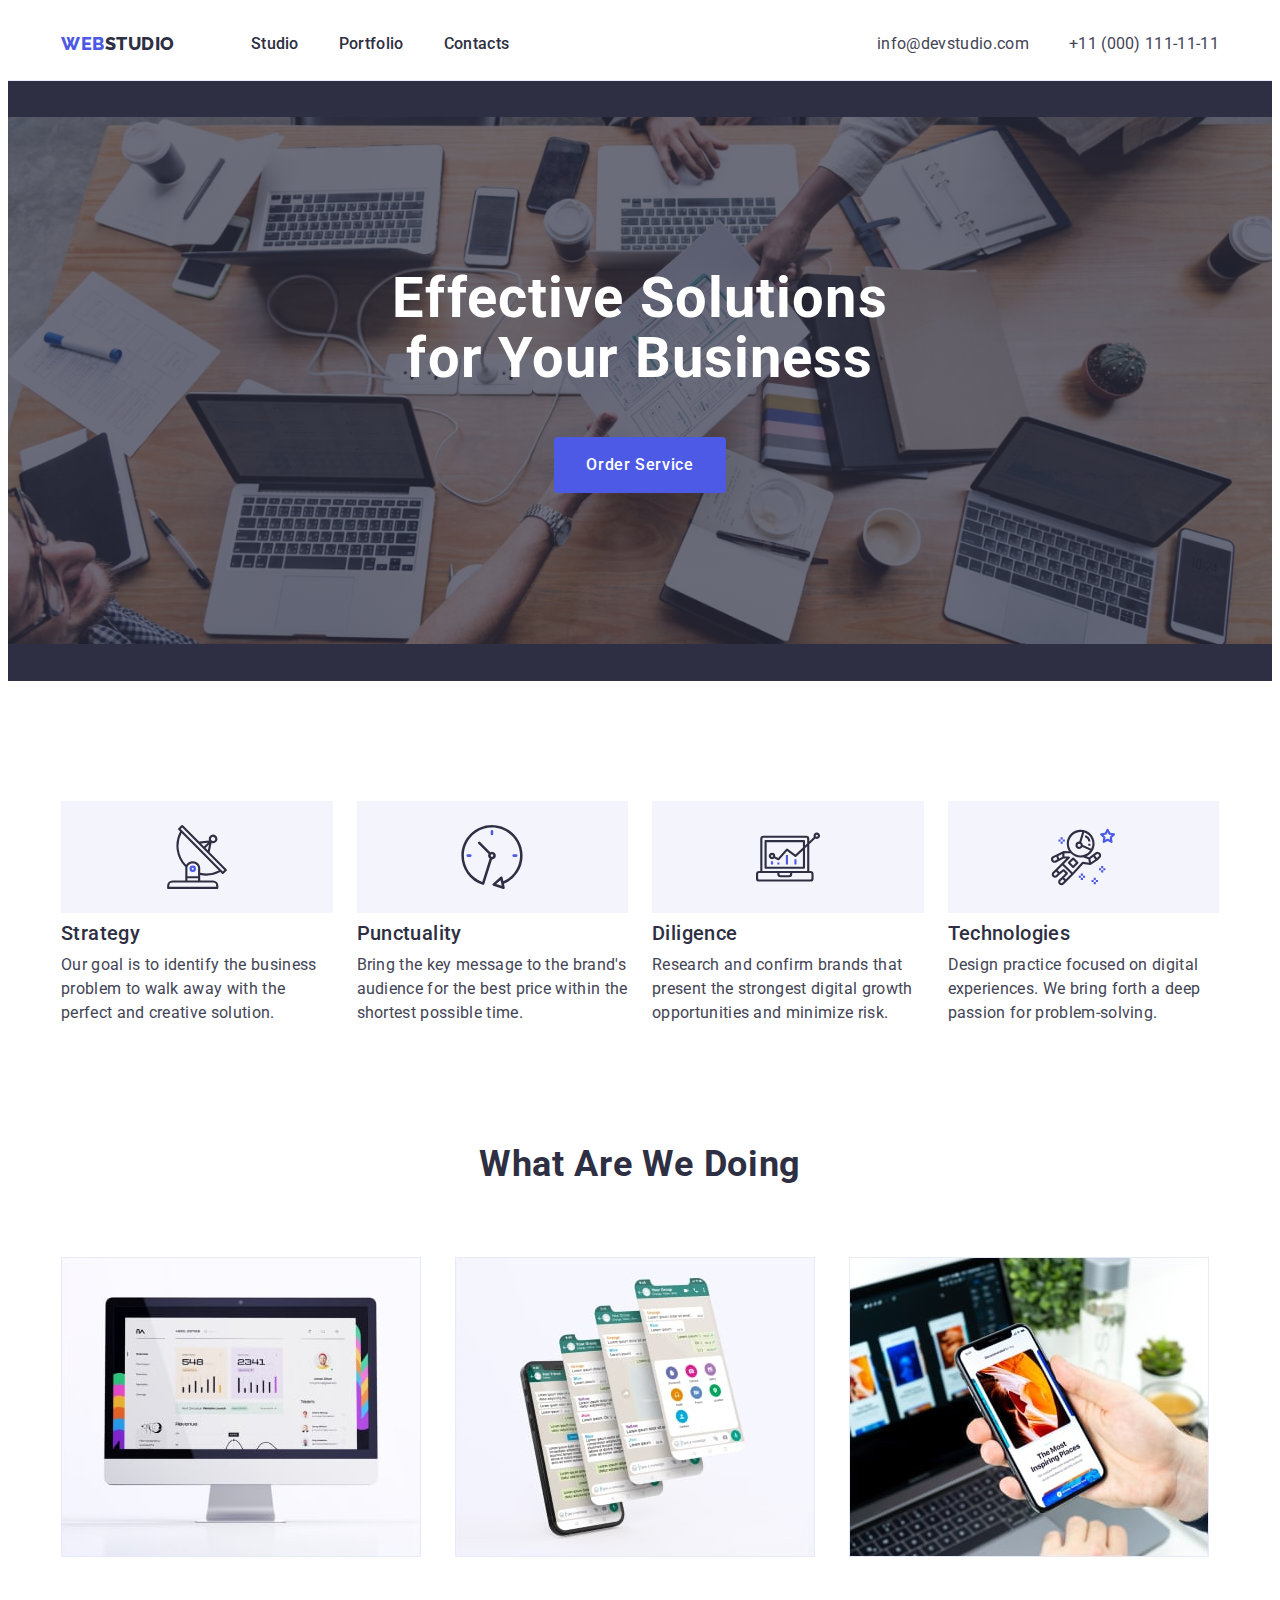
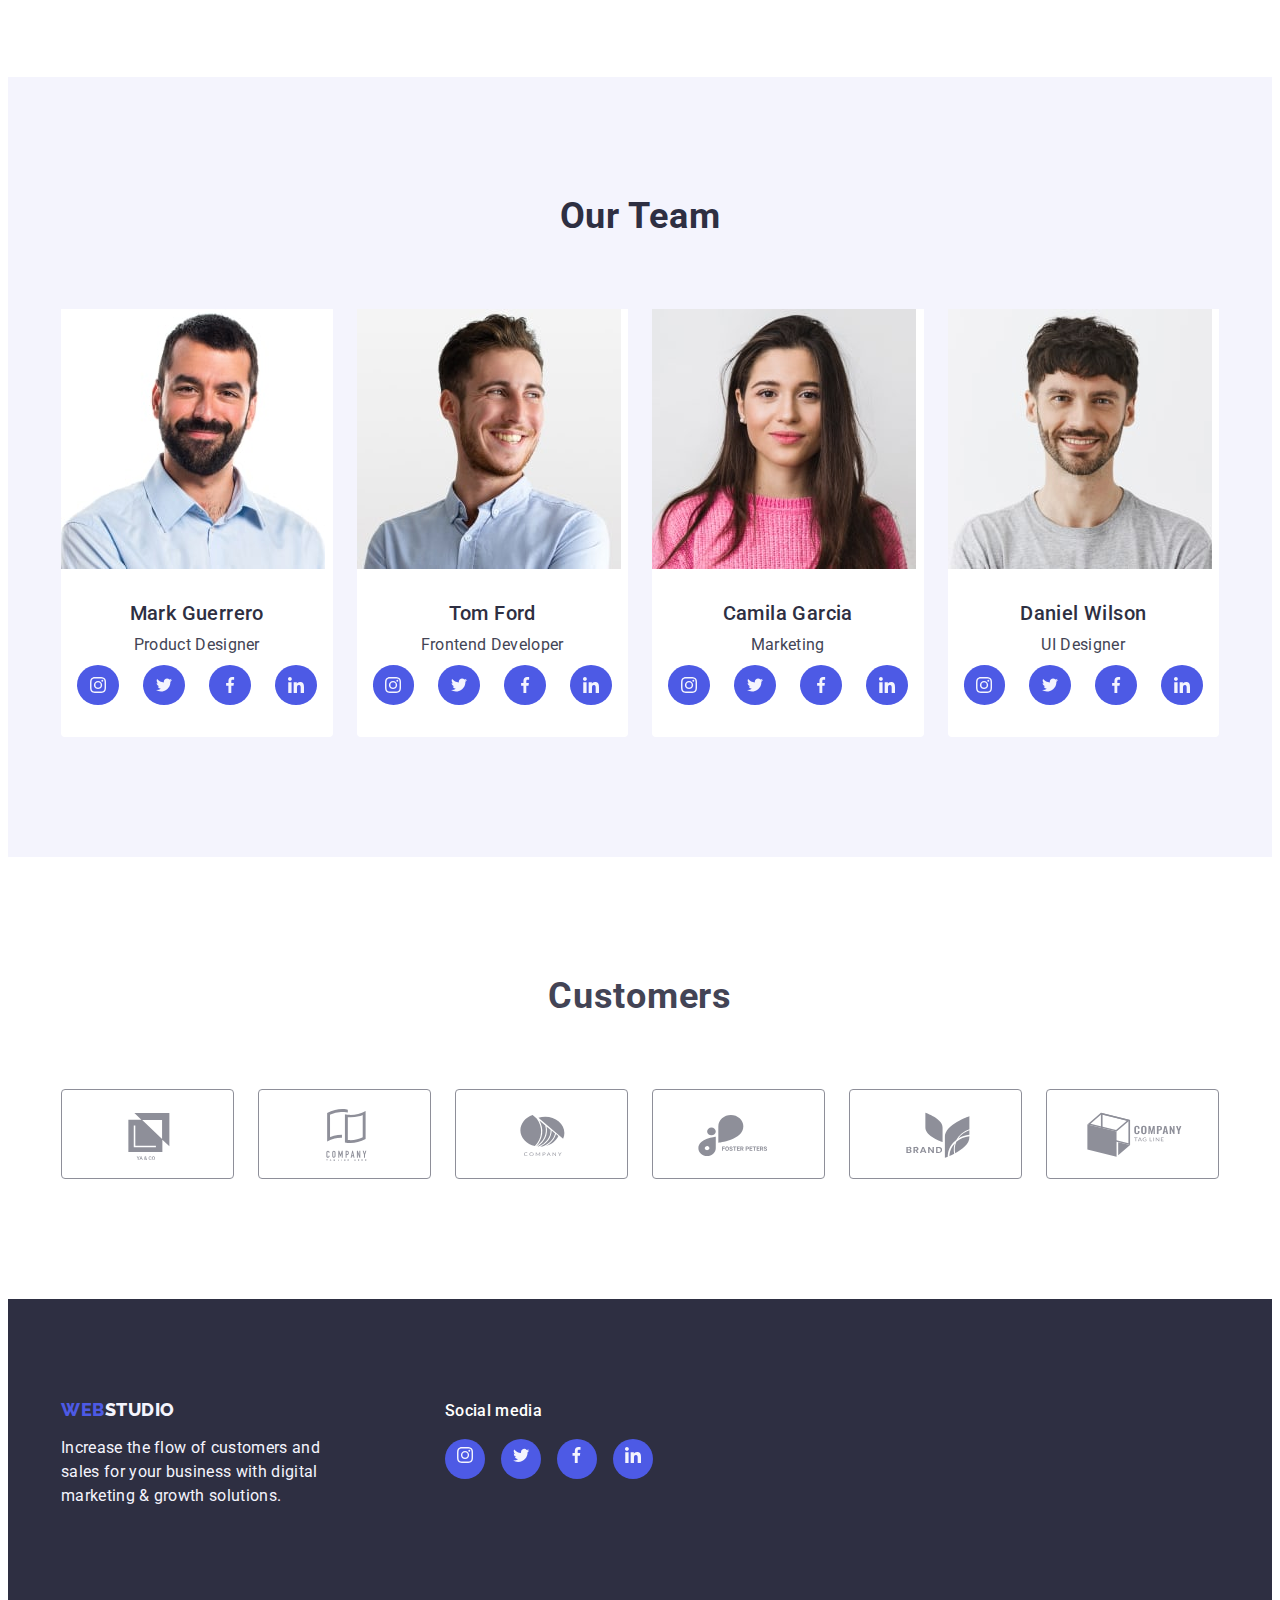
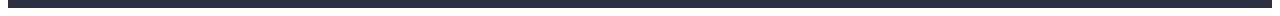
==== index.html @ bf38efc0 "add footer icons" ====
<!DOCTYPE html>
<html lang="en">
  <head>
    <meta charset="UTF-8" />
    <meta name="viewport" content="width=device-width, initial-scale=1.0" />
    <meta
      name="description"
      content="Increase the flow of customers and sales for your business"
    />
    <link
      rel="shortcut icon"
      href="./images/favicon/favicon.png"
      type="image/png"
    />
    <link rel="preconnect" href="https://fonts.googleapis.com" />
    <link rel="preconnect" href="https://fonts.gstatic.com" crossorigin />
    <link
      href="https://fonts.googleapis.com/css2?family=Raleway:wght@800&family=Roboto:wght@400;500;700;900&display=swap"
      rel="stylesheet"
    />
    <link
      rel="stylesheet"
      href="https://cdnjs.cloudflare.com/ajax/libs/modern-normalize/2.0.0/modern-normalize.min.css"
      integrity="sha512-4xo8blKMVCiXpTaLzQSLSw3KFOVPWhm/TRtuPVc4WG6kUgjH6J03IBuG7JZPkcWMxJ5huwaBpOpnwYElP/m6wg=="
      crossorigin="anonymous"
      referrerpolicy="no-referrer"
    />
    <link rel="stylesheet" href="./css/styles.css" />
    <title>Effective Solutions for Your Business</title>
  </head>

  <body>
    <header class="header-border">
      <div class="container header-flex">
        <nav class="header-navigation-flex">
          <!--Logo-->
          <a href="./index.html" class="logo link">
            Web<span class="logo-studio">Studio</span>
          </a>

          <!--Menu-->
          <ul class="list header-menu-flex">
            <li>
              <a
                href="./index.html"
                class="text-body-medium header-navigation-link link header-link"
                >Studio</a
              >
            </li>
            <li>
              <a
                href="./portfolio.html"
                class="text-body-medium header-navigation-link link header-link"
                >Portfolio</a
              >
            </li>
            <li>
              <a
                href=""
                class="text-body-medium header-navigation-link link header-link"
                >Contacts</a
              >
            </li>
          </ul>
        </nav>

        <!--Contacts-->
        <address class="header-address">
          <ul class="list header-address-flex">
            <li>
              <a
                href="mailto:info@devstudio.com"
                class="text-body header-address-link link header-link"
                >info@devstudio.com</a
              >
            </li>
            <li>
              <a
                href="tel:+110001111111"
                class="text-body header-address-link link header-link"
                >+11 (000) 111-11-11</a
              >
            </li>
          </ul>
        </address>
      </div>
    </header>

    <main>
      <!--Hero section-->
      <section class="section-hero">
        <div class="container">
          <h1 class="text-header-large section-hero-header">
            Effective Solutions for Your Business
          </h1>

          <!--Oder button-->
          <button type="button" class="text-button button-oder">
            Order Service
          </button>
        </div>
      </section>

      <!--Section Solutions-->
      <section class="section-solutions">
        <div class="container">
          <h2 class="visually-hidden">Solutions</h2>
          <ul class="list section-solutions-flex">
            <li class="section-solutions-item">
              <div class="section-solutions-box">
                <svg
                  class="section-solutions-icon"
                  width="64"
                  height="64"
                  alt="antenna"
                >
                  <use href="./images/icons.svg#icon-antenna"></use>
                </svg>
              </div>
              <h3 class="text-header-small section-solutions-header">
                Strategy
              </h3>
              <p class="text-body">
                Our goal is to identify the business problem to walk away with
                the perfect and creative solution.
              </p>
            </li>
            <li class="section-solutions-item">
              <div class="section-solutions-box">
                <svg
                  class="section-solutions-icon"
                  width="64"
                  height="64"
                  alt="clock"
                >
                  <use href="./images/icons.svg#icon-clock"></use>
                </svg>
              </div>
              <h3 class="text-header-small section-solutions-header">
                Punctuality
              </h3>
              <p class="text-body">
                Bring the key message to the brand's audience for the best price
                within the shortest possible time.
              </p>
            </li>
            <li class="section-solutions-item">
              <div class="section-solutions-box">
                <svg
                  class="section-solutions-icon"
                  width="64"
                  height="64"
                  alt="diagram"
                >
                  <use href="./images/icons.svg#icon-diagram"></use>
                </svg>
              </div>
              <h3 class="text-header-small section-solutions-header">
                Diligence
              </h3>
              <p class="text-body">
                Research and confirm brands that present the strongest digital
                growth opportunities and minimize risk.
              </p>
            </li>
            <li class="section-solutions-item">
              <div class="section-solutions-box">
                <svg
                  class="section-solutions-icon"
                  width="64"
                  height="64"
                  alt="astronaut"
                >
                  <use href="./images/icons.svg#icon-astronaut"></use>
                </svg>
              </div>
              <h3 class="text-header-small section-solutions-header">
                Technologies
              </h3>
              <p class="text-body">
                Design practice focused on digital experiences. We bring forth a
                deep passion for problem-solving.
              </p>
            </li>
          </ul>
        </div>
      </section>

      <!--Section We Do-->
      <section class="section-wedo">
        <div class="container">
          <h2 class="text-header-medium section-wedo-header">
            What are we doing
          </h2>

          <!--list of work-->
          <ul class="list section-wedo-flex">
            <li class="section-wedo-item">
              <img
                src="./images/section-2/Rectangle71-2.jpg"
                width="360"
                height="300"
                alt="computer with opend website"
              />
            </li>
            <li class="section-wedo-item">
              <img
                src="./images/section-2/Rectangle71-1.jpg"
                width="360"
                height="300"
                alt="mobile messengers"
              />
            </li>
            <li class="section-wedo-item">
              <img
                src="./images/section-2/Rectangle71.jpg"
                width="360"
                height="300"
                alt="smartphone with opend website"
              />
            </li>
          </ul>
        </div>
      </section>

      <!--Section Team-->
      <section class="section-team">
        <div class="container">
          <h2 class="text-header-medium section-team-header-big">Our Team</h2>

          <!--photo of employers-->
          <ul class="list section-team-flex">
            <li class="section-team-item">
              <img
                src="./images/section-3/img-3.jpg"
                width="264"
                height="260"
                alt="Mark Guerrero"
              />
              <div class="section-team-item-div">
                <h3 class="text-header-small section-team-header">
                  Mark Guerrero
                </h3>
                <p class="text-body section-team-item-text">Product Designer</p>
                <ul class="list section-team-icon-list">
                  <li class="section-team-icon-item">
                    <a href="" class="link section-team-icon-link">
                      <svg
                        width="16"
                        height="16"
                        alt="instagram"
                        class="section-team-icon"
                      >
                        <use href="./images/icons.svg#icon-instagram"></use>
                      </svg>
                    </a>
                  </li>
                  <li class="section-team-icon-item">
                    <a href="" class="link section-team-icon-link">
                      <svg
                        width="16"
                        height="16"
                        alt="twitter"
                        class="section-team-icon"
                      >
                        <use href="./images/icons.svg#icon-twitter"></use>
                      </svg>
                    </a>
                  </li>
                  <li class="section-team-icon-item">
                    <a href="" class="link section-team-icon-link">
                      <svg
                        width="16"
                        height="16"
                        alt="facebook"
                        class="section-team-icon"
                      >
                        <use href="./images/icons.svg#icon-facebook"></use>
                      </svg>
                    </a>
                  </li>
                  <li class="section-team-icon-item">
                    <a href="" class="link section-team-icon-link">
                      <svg
                        width="16"
                        height="16"
                        alt="linkedin"
                        class="section-team-icon"
                      >
                        <use href="./images/icons.svg#icon-linkedin"></use>
                      </svg>
                    </a>
                  </li>
                </ul>
              </div>
            </li>
            <li class="section-team-item">
              <img
                src="./images/section-3/img-2.jpg"
                width="264"
                height="260"
                alt="Tom Ford"
              />
              <div class="section-team-item-div">
                <h3 class="text-header-small section-team-header">Tom Ford</h3>
                <p class="text-body section-team-item-text">
                  Frontend Developer
                </p>
                <ul class="list section-team-icon-list">
                  <li class="section-team-icon-item">
                    <a href="" class="link section-team-icon-link">
                      <svg
                        width="16"
                        height="16"
                        alt="instagram"
                        class="section-team-icon"
                      >
                        <use href="./images/icons.svg#icon-instagram"></use>
                      </svg>
                    </a>
                  </li>
                  <li class="section-team-icon-item">
                    <a href="" class="link section-team-icon-link">
                      <svg
                        width="16"
                        height="16"
                        alt="twitter"
                        class="section-team-icon"
                      >
                        <use href="./images/icons.svg#icon-twitter"></use>
                      </svg>
                    </a>
                  </li>
                  <li class="section-team-icon-item">
                    <a href="" class="link section-team-icon-link">
                      <svg
                        width="16"
                        height="16"
                        alt="facebook"
                        class="section-team-icon"
                      >
                        <use href="./images/icons.svg#icon-facebook"></use>
                      </svg>
                    </a>
                  </li>
                  <li class="section-team-icon-item">
                    <a href="" class="link section-team-icon-link">
                      <svg
                        width="16"
                        height="16"
                        alt="linkedin"
                        class="section-team-icon"
                      >
                        <use href="./images/icons.svg#icon-linkedin"></use>
                      </svg>
                    </a>
                  </li>
                </ul>
              </div>
            </li>
            <li class="section-team-item">
              <img
                src="./images/section-3/img-1.jpg"
                width="264"
                height="260"
                alt="Camila Garcia"
              />
              <div class="section-team-item-div">
                <h3 class="text-header-small section-team-header">
                  Camila Garcia
                </h3>
                <p class="text-body section-team-item-text">Marketing</p>
                <ul class="list section-team-icon-list">
                  <li class="section-team-icon-item">
                    <a href="" class="link section-team-icon-link">
                      <svg
                        width="16"
                        height="16"
                        alt="instagram"
                        class="section-team-icon"
                      >
                        <use href="./images/icons.svg#icon-instagram"></use>
                      </svg>
                    </a>
                  </li>
                  <li class="section-team-icon-item">
                    <a href="" class="link section-team-icon-link">
                      <svg
                        width="16"
                        height="16"
                        alt="twitter"
                        class="section-team-icon"
                      >
                        <use href="./images/icons.svg#icon-twitter"></use>
                      </svg>
                    </a>
                  </li>
                  <li class="section-team-icon-item">
                    <a href="" class="link section-team-icon-link">
                      <svg
                        width="16"
                        height="16"
                        alt="facebook"
                        class="section-team-icon"
                      >
                        <use href="./images/icons.svg#icon-facebook"></use>
                      </svg>
                    </a>
                  </li>
                  <li class="section-team-icon-item">
                    <a href="" class="link section-team-icon-link">
                      <svg
                        width="16"
                        height="16"
                        alt="linkedin"
                        class="section-team-icon"
                      >
                        <use href="./images/icons.svg#icon-linkedin"></use>
                      </svg>
                    </a>
                  </li>
                </ul>
              </div>
            </li>
            <li class="section-team-item">
              <img
                src="./images/section-3/img.jpg"
                width="264"
                height="260"
                alt="Daniel Wilson"
              />
              <div class="section-team-item-div">
                <h3 class="text-header-small section-team-header">
                  Daniel Wilson
                </h3>
                <p class="text-body section-team-item-text">UI Designer</p>
                <ul class="list section-team-icon-list">
                  <li class="section-team-icon-item">
                    <a href="" class="link section-team-icon-link">
                      <svg
                        width="16"
                        height="16"
                        alt="instagram"
                        class="section-team-icon"
                      >
                        <use href="./images/icons.svg#icon-instagram"></use>
                      </svg>
                    </a>
                  </li>
                  <li class="section-team-icon-item">
                    <a href="" class="link section-team-icon-link">
                      <svg
                        width="16"
                        height="16"
                        alt="twitter"
                        class="section-team-icon"
                      >
                        <use href="./images/icons.svg#icon-twitter"></use>
                      </svg>
                    </a>
                  </li>
                  <li class="section-team-icon-item">
                    <a href="" class="link section-team-icon-link">
                      <svg
                        width="16"
                        height="16"
                        alt="facebook"
                        class="section-team-icon"
                      >
                        <use href="./images/icons.svg#icon-facebook"></use>
                      </svg>
                    </a>
                  </li>
                  <li class="section-team-icon-item">
                    <a href="" class="link section-team-icon-link">
                      <svg
                        width="16"
                        height="16"
                        alt="linkedin"
                        class="section-team-icon"
                      >
                        <use href="./images/icons.svg#icon-linkedin"></use>
                      </svg>
                    </a>
                  </li>
                </ul>
              </div>
            </li>
          </ul>
        </div>
      </section>

      <!--Section Customers-->
      <section class="section-customers">
        <div class="container">
          <h2 class="text-header-medium section-customers-header">Customers</h2>

          <!--list of customers-->
          <ul class="list section-customers-flex">
            <li class="section-customers-item">
              <a href="" class="link section-customers-icon-link">
                <svg
                  width="104"
                  height="56"
                  alt="Company name"
                  class="section-customers-icon"
                >
                  <use href="./images/icons.svg#icon-Logo"></use>
                </svg>
              </a>
            </li>
            <li class="section-customers-item">
              <a href="" class="link section-customers-icon-link">
                <svg
                  width="104"
                  height="56"
                  alt="Company name"
                  class="section-customers-icon"
                >
                  <use href="./images/icons.svg#icon-Logo-1"></use>
                </svg>
              </a>
            </li>
            <li class="section-customers-item">
              <a href="" class="link section-customers-icon-link">
                <svg
                  width="104"
                  height="56"
                  alt="Company name"
                  class="section-customers-icon"
                >
                  <use href="./images/icons.svg#icon-Logo-2"></use>
                </svg>
              </a>
            </li>
            <li class="section-customers-item">
              <a href="" class="link section-customers-icon-link">
                <svg
                  width="104"
                  height="56"
                  alt="Company name"
                  class="section-customers-icon"
                >
                  <use href="./images/icons.svg#icon-Logo-3"></use>
                </svg>
              </a>
            </li>
            <li class="section-customers-item">
              <a href="" class="link section-customers-icon-link">
                <svg
                  width="104"
                  height="56"
                  alt="Company name"
                  class="section-customers-icon"
                >
                  <use href="./images/icons.svg#icon-Logo-4"></use>
                </svg>
              </a>
            </li>
            <li class="section-customers-item">
              <a href="" class="link section-customers-icon-link">
                <svg
                  width="104"
                  height="56"
                  alt="Company name"
                  class="section-customers-icon"
                >
                  <use href="./images/icons.svg#icon-Logo-5"></use>
                </svg>
              </a>
            </li>
          </ul>
        </div>
      </section>
    </main>

    <!--Footer-->
    <footer class="section-footer">
      <div class="container">
        <div class="section-footer-flex">
          <!--Logo-->
          <div class="section-footer-block-logo">
            <a href="./index.html" class="logo link logo-footer">
              Web<span class="logo-studio-footer">Studio</span>
            </a>
            <p class="text-body section-footer-text">
              Increase the flow of customers and sales for your business with
              digital marketing & growth solutions.
            </p>
          </div>

          <!--Icons-->
          <div>
            <p class="text-body-medium section-footer-icons-text">
              Social media
            </p>
            <ul class="list section-footer-list-icons">
              <li class="section-footer-icon-item">
                <a href="" class="link section-footer-icon-link">
                  <svg
                    width="24"
                    height="24"
                    alt="instagram"
                    class="section-footer-icon"
                  >
                    <use
                      href="./images/icons.svg#icon-instagram-footer"
                      class="sss"
                    ></use>
                  </svg>
                </a>
              </li>
              <li class="section-footer-icon-item">
                <a href="" class="link section-footer-icon-link">
                  <svg
                    width="24"
                    height="24"
                    alt="twitter"
                    class="section-footer-icon"
                  >
                    <use href="./images/icons.svg#icon-twitter-footer"></use>
                  </svg>
                </a>
              </li>
              <li class="section-footer-icon-item">
                <a href="" class="link section-footer-icon-link">
                  <svg
                    width="24"
                    height="24"
                    alt="facebook"
                    class="section-footer-icon"
                  >
                    <use href="./images/icons.svg#icon-facebook-footer"></use>
                  </svg>
                </a>
              </li>
              <li class="section-footer-icon-item">
                <a href="" class="link section-footer-icon-link">
                  <svg
                    width="24"
                    height="24"
                    alt="linkedin"
                    class="section-footer-icon"
                  >
                    <use href="./images/icons.svg#icon-linkedin-footer"></use>
                  </svg>
                </a>
              </li>
            </ul>
          </div>
        </div>
      </div>
    </footer>
  </body>
</html>
---- css/styles.css ----
:root {
  /* colors */
  --color-Iris: #4d5ae5;
  --color-OCEAN: #404bbf;
  --color-Navy-blue: #2e2f42;
  --color-GREEN: #31d0aa;
  --color-SLATE: #434455;
  --color-LIGHT-SLATE: #8e8f99;
  --color-cornflower: #e7e9fc;
  --color-CLOUD: #f4f4fd;
  --color-NAVY-BLUE-modal: #2e2f42;
  --color-GREY: #2e2f42;
  --color-WHITE: #ffffff;
  --color-Dairy: #fcfcfc;
}

body {
  color: var(--color-SLATE);
  background-color: var(--color-WHITE);
  font-family: 'Roboto', sans-serif;
}

h1,
h2,
h3,
h4,
h5,
h6,
p {
  margin: 0;
}

ul,
ol {
  margin: 0;
  padding-left: 0;
}

img,
svg {
  display: block;
  max-width: 100%;
  height: auto;
}

.container {
  max-width: 1158px;
  margin: 0 auto;
  padding: 0 15px;
}

.visually-hidden {
  position: absolute;
  width: 1px;
  height: 1px;
  margin: -1px;
  border: 0;
  padding: 0;
  white-space: nowrap;
  clip-path: inset(100%);
  clip: rect(0 0 0 0);
  overflow: hidden;
}

.list {
  list-style: none;
}

.link {
  text-decoration: none;
}

button {
  cursor: pointer;
}

.text-body {
  font-size: 16px;
  font-weight: 400;
  line-height: 1.5;
  letter-spacing: 0.02em;
}

.text-header-large {
  font-size: 56px;
  font-weight: 700;
  line-height: 1.07;
  letter-spacing: 0.02em;
}

.text-header-medium {
  font-size: 36px;
  font-weight: 700;
  line-height: 1.11;
  letter-spacing: 0.02em;
  text-transform: capitalize;
}

.text-header-small {
  font-size: 20px;
  font-weight: 500;
  line-height: 1.2;
  letter-spacing: 0.02em;
}

.text-small {
  font-size: 12px;
  font-weight: 400;
  line-height: 1.17;
  letter-spacing: 0.04em;
}

.text-body-medium {
  font-size: 16px;
  font-weight: 500;
  line-height: 1.5;
  letter-spacing: 0.02em;
}

.text-button {
  font-family: 'Roboto', sans-serif;
  font-size: 16px;
  font-weight: 500;
  line-height: 1.5;
  letter-spacing: 0.04em;
}

.text-link {
  font-size: 12px;
  font-weight: 400;
  line-height: 1.33;
  letter-spacing: 0.04em;
  text-decoration-line: underline;
}

.logo {
  color: var(--color-Iris);
  font-family: 'Raleway', sans-serif;
  font-size: 18px;
  font-weight: 800;
  line-height: 1.17;
  letter-spacing: 0.03em;
  text-transform: uppercase;
  margin-right: 76px;
}

.logo-footer {
  display: inline-block;
  margin-right: 0;
  margin-bottom: 16px;
}

.logo-studio {
  color: var(--color-Navy-blue);
}

.logo-studio-footer {
  color: var(--color-CLOUD);
}

.header-navigation-link {
  color: var(--color-Navy-blue);
}

.header-navigation-link:hover,
.header-navigation-link:focus {
  color: var(--color-OCEAN);
}

.header-address {
  font-style: normal;
}

.header-address-link {
  color: var(--color-SLATE);
}

.header-address-link:hover,
.header-address-link:focus {
  color: var(--color-OCEAN);
}

.button-oder {
  display: block;
  text-align: center;
  color: var(--color-WHITE);
  background-color: var(--color-Iris);
  margin-top: 48px;
  margin-left: auto;
  margin-right: auto;
  padding: 16px 32px;
  border-radius: 4px;
  border: none;
  min-width: 169px;
}

.button-oder:hover,
.button-oder:focus {
  background-color: var(--color-OCEAN);
}

.button-filter {
  color: var(--color-Iris);
  background-color: var(--color-CLOUD);
  display: block;
  text-align: center;
  padding: 12px 24px;
  border-radius: 4px;
  border: none;
  border: 1px solid var(--color-cornflower);
}

.button-filter:hover,
.button-filter:focus {
  color: var(--color-WHITE);
  background-color: var(--color-OCEAN);
  border: 1px solid transparent;
}

.section-hero {
  background-color: var(--color-Navy-blue);
  background-image: linear-gradient(
      rgba(46, 47, 66, 0.7),
      rgba(46, 47, 66, 0.7)
    ),
    url(../images/hero/people-office\ 1.jpg);
  background-size: contain;
  background-repeat: no-repeat;
  background-position: center;
  padding-top: 188px;
  padding-bottom: 188px;
}

.section-hero-header {
  color: var(--color-WHITE);
  text-align: center;
  max-width: 496px;
  margin: auto;
}

.section-solutions {
  padding-top: 120px;
  padding-bottom: 120px;
}

.section-solutions-header {
  color: var(--color-Navy-blue);
  margin-bottom: 8px;
}

.section-solutions-flex {
  display: flex;
  gap: 24px;
  justify-content: space-between;
}

.section-solutions-item {
  flex-basis: calc((100% - 72px) / 4);
}

.section-solutions-box {
  background: var(--color-CLOUD);
  padding: 24px 0;
  margin-bottom: 8px;
}

.section-solutions-icon {
  display: block;
  width: 64px;
  height: 64px;
  margin: 0 auto;
}

.section-wedo {
  padding-bottom: 120px;
}

.section-wedo-header {
  color: var(--color-Navy-blue);
  text-align: center;
  margin-bottom: 72px;
}

.section-wedo-flex {
  display: flex;
  gap: 24px;
  justify-content: space-between;
}

.section-wedo-item {
  flex-basis: calc((100% - 48px) / 3);
}

.section-team {
  background-color: var(--color-CLOUD);
  padding-top: 120px;
  padding-bottom: 120px;
}

.section-team-header-big {
  text-align: center;
  color: var(--color-Navy-blue);
  margin-bottom: 72px;
}

.section-team-header {
  text-align: center;
  color: var(--color-Navy-blue);
  margin-bottom: 8px;
}

.section-team-item {
  background-color: var(--color-WHITE);
  flex-basis: calc((100% - 72px) / 4);
  border-radius: 0px 0px 4px 4px;
}

.section-team-item-text {
  text-align: center;
  margin-bottom: 8px;
}

.section-team-flex {
  display: flex;
  gap: 24px;
  justify-content: space-between;
}

.section-team-item-div {
  padding: 32px 16px;
}

.section-team-icon-list {
  display: flex;
  gap: 24px;
  justify-content: space-between;
}

.section-team-icon-item {
  background-color: var(--color-Iris);
  flex-basis: calc((100% - 72px) / 4);
  border-radius: 50%;
}

.section-team-icon-item:hover,
.section-team-icon-item:focus {
  background-color: var(--color-GREEN);
}

.section-team-icon-link {
  display: block;
  padding: 12px 0;
}

.section-team-icon {
  fill: var(--color-CLOUD);
  margin: 0 auto;
}

.section-customers {
  padding: 120px 0;
}

.section-customers-header {
  text-align: center;
  margin-bottom: 72px;
}

.section-customers-flex {
  display: flex;
  gap: 24px;
  justify-content: space-between;
}

.section-customers-item {
  flex-basis: calc((100% - 120px) / 6);
  border: 1px solid var(--color-LIGHT-SLATE);
  border-radius: 4px;
}

.section-customers-icon-link {
  display: block;
  padding: 16px 0;
}

.section-customers-icon {
  fill: var(--color-LIGHT-SLATE);
  margin: 0 auto;
}

.section-footer {
  background-color: var(--color-Navy-blue);
  padding-top: 100px;
  padding-bottom: 100px;
}

.section-footer-text {
  color: var(--color-CLOUD);
}

.section-footer-flex {
  display: flex;
}

.section-footer-block-logo {
  margin-right: 120px;
  max-width: 264px;
}

.section-footer-icons-text {
  color: var(--color-WHITE);
  margin-bottom: 16px;
}

.section-footer-list-icons {
  display: flex;
  gap: 16px;
  justify-content: space-between;
}

.section-footer-icon-item {
  background-color: var(--color-Iris);
  flex-basis: 40px;
  border-radius: 50%;
}

.section-footer-icon-item:hover,
.section-footer-icon-item:focus {
  background-color: var(--color-GREEN);
}

.section-footer-icon-link {
  display: block;
  padding: 8px;
}

.section-footer-icon {
  fill: var(--color-CLOUD);
  margin: 0 auto;
}

.section-portfolio {
  padding-top: 96px;
  padding-bottom: 120px;
}

.section-portfolio-header {
  color: var(--color-Navy-blue);
  margin-bottom: 8px;
}

.section-portfolio-item-text {
  color: var(--color-SLATE);
}

.section-portfolio-filter-flex {
  display: flex;
  gap: 24px;
  justify-content: center;
  margin-bottom: 72px;
}

.section-portfolio-table-flex {
  display: flex;
  row-gap: 48px;
  column-gap: 24px;
  justify-content: space-between;
  flex-wrap: wrap;
}

.section-portfolio-item {
  width: calc((100% - 48px) / 3);
}

.section-portfolio-item-div {
  padding: 32px 16px;
  border-left: 1px solid var(--color-cornflower);
  border-right: 1px solid var(--color-cornflower);
  border-bottom: 1px solid var(--color-cornflower);
}

.header-flex {
  display: flex;
  align-items: center;
  justify-content: space-between;
}

.header-navigation-flex {
  display: flex;
  align-items: center;
  justify-content: space-between;
  margin-right: auto;
}

.header-menu-flex {
  display: flex;
  gap: 40px;
  justify-content: space-between;
}

.header-address-flex {
  display: flex;
  gap: 40px;
  justify-content: space-between;
}

.header-link {
  padding-top: 24px;
  padding-bottom: 24px;
}

.header-border {
  border-bottom: 1px solid var(--color-cornflower);
  padding-top: 24px;
  padding-bottom: 24px;
}
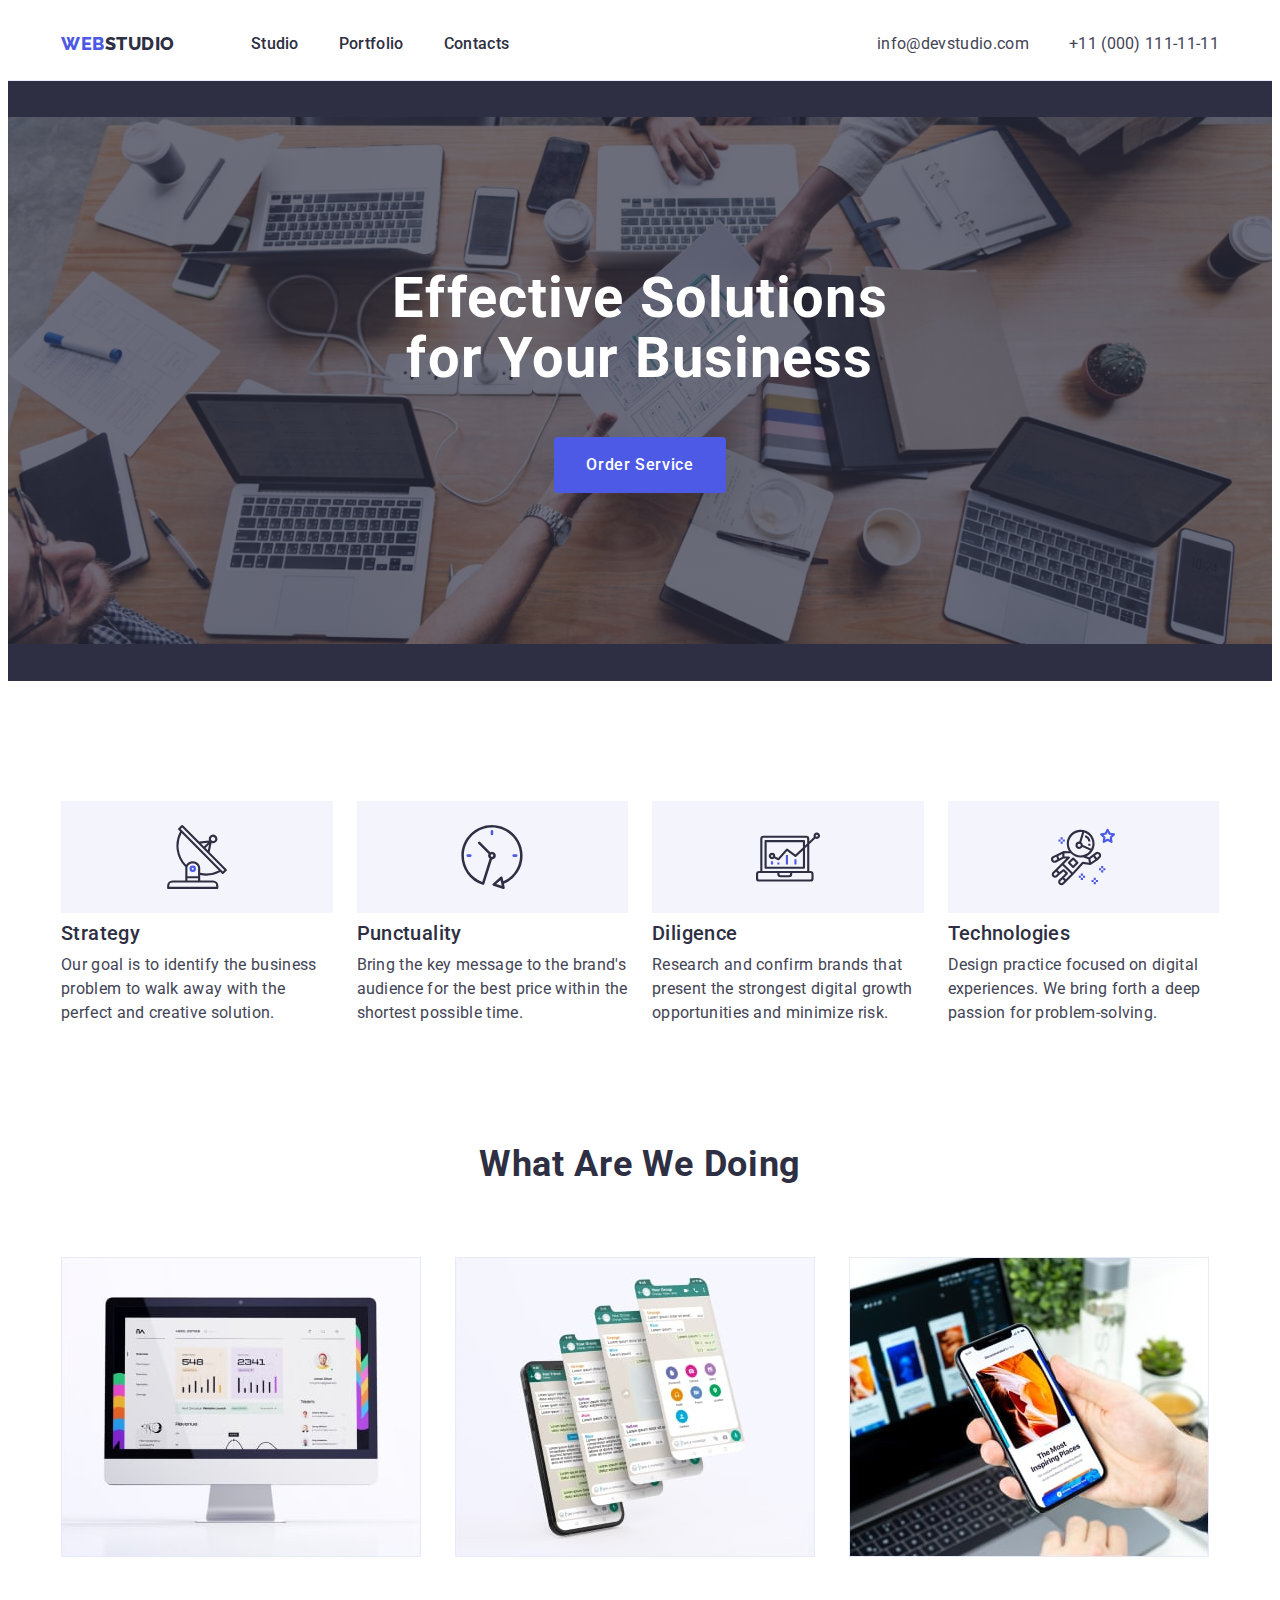
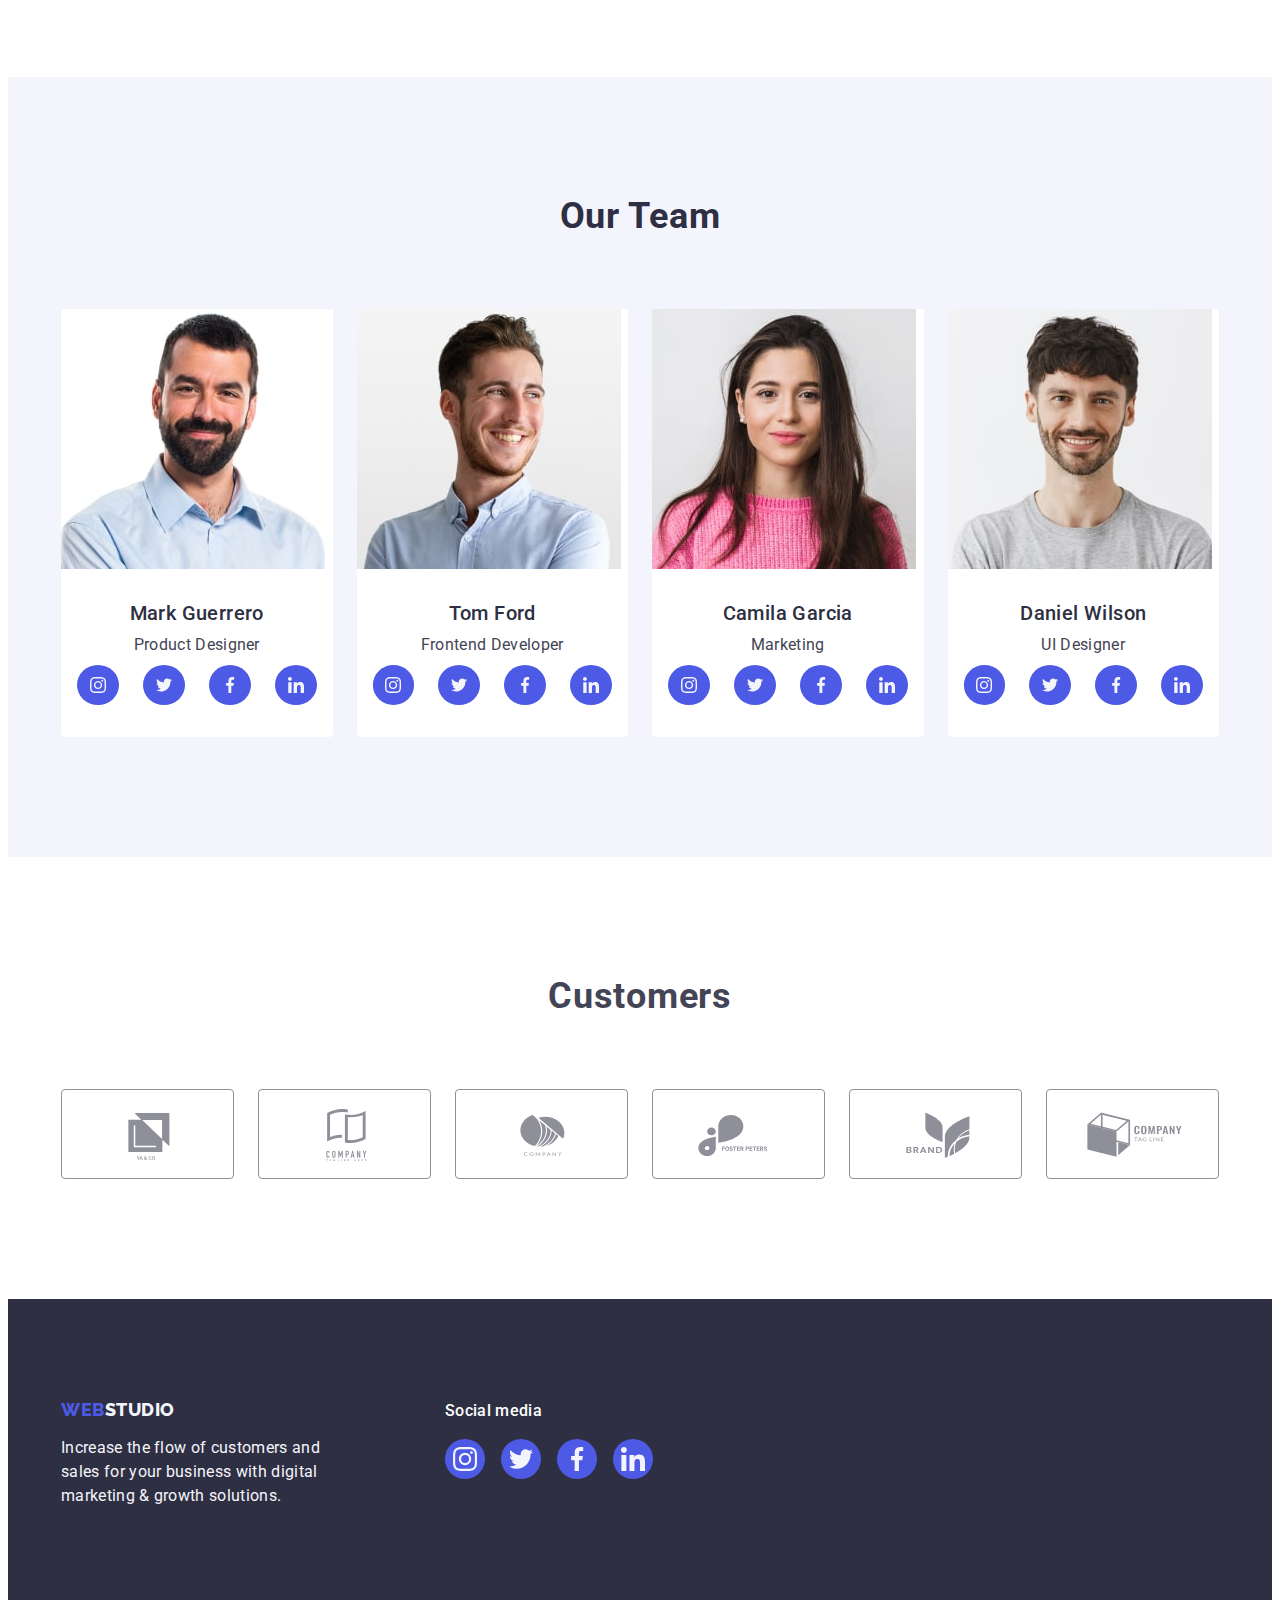
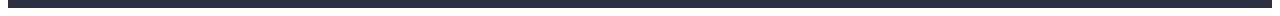
==== commit ff2c079b: "add icons to footer" ====
--- a/index.html
+++ b/index.html
@@ -108,12 +108,7 @@
           <ul class="list section-solutions-flex">
             <li class="section-solutions-item">
               <div class="section-solutions-box">
-                <svg
-                  class="section-solutions-icon"
-                  width="64"
-                  height="64"
-                  alt="antenna"
-                >
+                <svg class="section-solutions-icon" width="64" height="64">
                   <use href="./images/icons.svg#icon-antenna"></use>
                 </svg>
               </div>
@@ -127,12 +122,7 @@
             </li>
             <li class="section-solutions-item">
               <div class="section-solutions-box">
-                <svg
-                  class="section-solutions-icon"
-                  width="64"
-                  height="64"
-                  alt="clock"
-                >
+                <svg class="section-solutions-icon" width="64" height="64">
                   <use href="./images/icons.svg#icon-clock"></use>
                 </svg>
               </div>
@@ -146,12 +136,7 @@
             </li>
             <li class="section-solutions-item">
               <div class="section-solutions-box">
-                <svg
-                  class="section-solutions-icon"
-                  width="64"
-                  height="64"
-                  alt="diagram"
-                >
+                <svg class="section-solutions-icon" width="64" height="64">
                   <use href="./images/icons.svg#icon-diagram"></use>
                 </svg>
               </div>
@@ -165,12 +150,7 @@
             </li>
             <li class="section-solutions-item">
               <div class="section-solutions-box">
-                <svg
-                  class="section-solutions-icon"
-                  width="64"
-                  height="64"
-                  alt="astronaut"
-                >
+                <svg class="section-solutions-icon" width="64" height="64">
                   <use href="./images/icons.svg#icon-astronaut"></use>
                 </svg>
               </div>
@@ -245,48 +225,28 @@
                 <ul class="list section-team-icon-list">
                   <li class="section-team-icon-item">
                     <a href="" class="link section-team-icon-link">
-                      <svg
-                        width="16"
-                        height="16"
-                        alt="instagram"
-                        class="section-team-icon"
-                      >
+                      <svg width="16" height="16" class="section-team-icon">
                         <use href="./images/icons.svg#icon-instagram"></use>
                       </svg>
                     </a>
                   </li>
                   <li class="section-team-icon-item">
                     <a href="" class="link section-team-icon-link">
-                      <svg
-                        width="16"
-                        height="16"
-                        alt="twitter"
-                        class="section-team-icon"
-                      >
+                      <svg width="16" height="16" class="section-team-icon">
                         <use href="./images/icons.svg#icon-twitter"></use>
                       </svg>
                     </a>
                   </li>
                   <li class="section-team-icon-item">
                     <a href="" class="link section-team-icon-link">
-                      <svg
-                        width="16"
-                        height="16"
-                        alt="facebook"
-                        class="section-team-icon"
-                      >
+                      <svg width="16" height="16" class="section-team-icon">
                         <use href="./images/icons.svg#icon-facebook"></use>
                       </svg>
                     </a>
                   </li>
                   <li class="section-team-icon-item">
                     <a href="" class="link section-team-icon-link">
-                      <svg
-                        width="16"
-                        height="16"
-                        alt="linkedin"
-                        class="section-team-icon"
-                      >
+                      <svg width="16" height="16" class="section-team-icon">
                         <use href="./images/icons.svg#icon-linkedin"></use>
                       </svg>
                     </a>
@@ -309,48 +269,28 @@
                 <ul class="list section-team-icon-list">
                   <li class="section-team-icon-item">
                     <a href="" class="link section-team-icon-link">
-                      <svg
-                        width="16"
-                        height="16"
-                        alt="instagram"
-                        class="section-team-icon"
-                      >
+                      <svg width="16" height="16" class="section-team-icon">
                         <use href="./images/icons.svg#icon-instagram"></use>
                       </svg>
                     </a>
                   </li>
                   <li class="section-team-icon-item">
                     <a href="" class="link section-team-icon-link">
-                      <svg
-                        width="16"
-                        height="16"
-                        alt="twitter"
-                        class="section-team-icon"
-                      >
+                      <svg width="16" height="16" class="section-team-icon">
                         <use href="./images/icons.svg#icon-twitter"></use>
                       </svg>
                     </a>
                   </li>
                   <li class="section-team-icon-item">
                     <a href="" class="link section-team-icon-link">
-                      <svg
-                        width="16"
-                        height="16"
-                        alt="facebook"
-                        class="section-team-icon"
-                      >
+                      <svg width="16" height="16" class="section-team-icon">
                         <use href="./images/icons.svg#icon-facebook"></use>
                       </svg>
                     </a>
                   </li>
                   <li class="section-team-icon-item">
                     <a href="" class="link section-team-icon-link">
-                      <svg
-                        width="16"
-                        height="16"
-                        alt="linkedin"
-                        class="section-team-icon"
-                      >
+                      <svg width="16" height="16" class="section-team-icon">
                         <use href="./images/icons.svg#icon-linkedin"></use>
                       </svg>
                     </a>
@@ -373,48 +313,28 @@
                 <ul class="list section-team-icon-list">
                   <li class="section-team-icon-item">
                     <a href="" class="link section-team-icon-link">
-                      <svg
-                        width="16"
-                        height="16"
-                        alt="instagram"
-                        class="section-team-icon"
-                      >
+                      <svg width="16" height="16" class="section-team-icon">
                         <use href="./images/icons.svg#icon-instagram"></use>
                       </svg>
                     </a>
                   </li>
                   <li class="section-team-icon-item">
                     <a href="" class="link section-team-icon-link">
-                      <svg
-                        width="16"
-                        height="16"
-                        alt="twitter"
-                        class="section-team-icon"
-                      >
+                      <svg width="16" height="16" class="section-team-icon">
                         <use href="./images/icons.svg#icon-twitter"></use>
                       </svg>
                     </a>
                   </li>
                   <li class="section-team-icon-item">
                     <a href="" class="link section-team-icon-link">
-                      <svg
-                        width="16"
-                        height="16"
-                        alt="facebook"
-                        class="section-team-icon"
-                      >
+                      <svg width="16" height="16" class="section-team-icon">
                         <use href="./images/icons.svg#icon-facebook"></use>
                       </svg>
                     </a>
                   </li>
                   <li class="section-team-icon-item">
                     <a href="" class="link section-team-icon-link">
-                      <svg
-                        width="16"
-                        height="16"
-                        alt="linkedin"
-                        class="section-team-icon"
-                      >
+                      <svg width="16" height="16" class="section-team-icon">
                         <use href="./images/icons.svg#icon-linkedin"></use>
                       </svg>
                     </a>
@@ -437,48 +357,28 @@
                 <ul class="list section-team-icon-list">
                   <li class="section-team-icon-item">
                     <a href="" class="link section-team-icon-link">
-                      <svg
-                        width="16"
-                        height="16"
-                        alt="instagram"
-                        class="section-team-icon"
-                      >
+                      <svg width="16" height="16" class="section-team-icon">
                         <use href="./images/icons.svg#icon-instagram"></use>
                       </svg>
                     </a>
                   </li>
                   <li class="section-team-icon-item">
                     <a href="" class="link section-team-icon-link">
-                      <svg
-                        width="16"
-                        height="16"
-                        alt="twitter"
-                        class="section-team-icon"
-                      >
+                      <svg width="16" height="16" class="section-team-icon">
                         <use href="./images/icons.svg#icon-twitter"></use>
                       </svg>
                     </a>
                   </li>
                   <li class="section-team-icon-item">
                     <a href="" class="link section-team-icon-link">
-                      <svg
-                        width="16"
-                        height="16"
-                        alt="facebook"
-                        class="section-team-icon"
-                      >
+                      <svg width="16" height="16" class="section-team-icon">
                         <use href="./images/icons.svg#icon-facebook"></use>
                       </svg>
                     </a>
                   </li>
                   <li class="section-team-icon-item">
                     <a href="" class="link section-team-icon-link">
-                      <svg
-                        width="16"
-                        height="16"
-                        alt="linkedin"
-                        class="section-team-icon"
-                      >
+                      <svg width="16" height="16" class="section-team-icon">
                         <use href="./images/icons.svg#icon-linkedin"></use>
                       </svg>
                     </a>
@@ -499,72 +399,42 @@
           <ul class="list section-customers-flex">
             <li class="section-customers-item">
               <a href="" class="link section-customers-icon-link">
-                <svg
-                  width="104"
-                  height="56"
-                  alt="Company name"
-                  class="section-customers-icon"
-                >
+                <svg width="104" height="56" class="section-customers-icon">
                   <use href="./images/icons.svg#icon-Logo"></use>
                 </svg>
               </a>
             </li>
             <li class="section-customers-item">
               <a href="" class="link section-customers-icon-link">
-                <svg
-                  width="104"
-                  height="56"
-                  alt="Company name"
-                  class="section-customers-icon"
-                >
+                <svg width="104" height="56" class="section-customers-icon">
                   <use href="./images/icons.svg#icon-Logo-1"></use>
                 </svg>
               </a>
             </li>
             <li class="section-customers-item">
               <a href="" class="link section-customers-icon-link">
-                <svg
-                  width="104"
-                  height="56"
-                  alt="Company name"
-                  class="section-customers-icon"
-                >
+                <svg width="104" height="56" class="section-customers-icon">
                   <use href="./images/icons.svg#icon-Logo-2"></use>
                 </svg>
               </a>
             </li>
             <li class="section-customers-item">
               <a href="" class="link section-customers-icon-link">
-                <svg
-                  width="104"
-                  height="56"
-                  alt="Company name"
-                  class="section-customers-icon"
-                >
+                <svg width="104" height="56" class="section-customers-icon">
                   <use href="./images/icons.svg#icon-Logo-3"></use>
                 </svg>
               </a>
             </li>
             <li class="section-customers-item">
               <a href="" class="link section-customers-icon-link">
-                <svg
-                  width="104"
-                  height="56"
-                  alt="Company name"
-                  class="section-customers-icon"
-                >
+                <svg width="104" height="56" class="section-customers-icon">
                   <use href="./images/icons.svg#icon-Logo-4"></use>
                 </svg>
               </a>
             </li>
             <li class="section-customers-item">
               <a href="" class="link section-customers-icon-link">
-                <svg
-                  width="104"
-                  height="56"
-                  alt="Company name"
-                  class="section-customers-icon"
-                >
+                <svg width="104" height="56" class="section-customers-icon">
                   <use href="./images/icons.svg#icon-Logo-5"></use>
                 </svg>
               </a>
@@ -597,52 +467,29 @@
             <ul class="list section-footer-list-icons">
               <li class="section-footer-icon-item">
                 <a href="" class="link section-footer-icon-link">
-                  <svg
-                    width="24"
-                    height="24"
-                    alt="instagram"
-                    class="section-footer-icon"
-                  >
-                    <use
-                      href="./images/icons.svg#icon-instagram-footer"
-                      class="sss"
-                    ></use>
+                  <svg width="24" height="24" class="section-footer-icon">
+                    <use href="./images/icons.svg#icon-instagram"></use>
                   </svg>
                 </a>
               </li>
               <li class="section-footer-icon-item">
                 <a href="" class="link section-footer-icon-link">
-                  <svg
-                    width="24"
-                    height="24"
-                    alt="twitter"
-                    class="section-footer-icon"
-                  >
-                    <use href="./images/icons.svg#icon-twitter-footer"></use>
+                  <svg width="24" height="24" class="section-footer-icon">
+                    <use href="./images/icons.svg#icon-twitter"></use>
                   </svg>
                 </a>
               </li>
               <li class="section-footer-icon-item">
                 <a href="" class="link section-footer-icon-link">
-                  <svg
-                    width="24"
-                    height="24"
-                    alt="facebook"
-                    class="section-footer-icon"
-                  >
-                    <use href="./images/icons.svg#icon-facebook-footer"></use>
+                  <svg width="24" height="24" class="section-footer-icon">
+                    <use href="./images/icons.svg#icon-facebook"></use>
                   </svg>
                 </a>
               </li>
               <li class="section-footer-icon-item">
                 <a href="" class="link section-footer-icon-link">
-                  <svg
-                    width="24"
-                    height="24"
-                    alt="linkedin"
-                    class="section-footer-icon"
-                  >
-                    <use href="./images/icons.svg#icon-linkedin-footer"></use>
+                  <svg width="24" height="24" class="section-footer-icon">
+                    <use href="./images/icons.svg#icon-linkedin"></use>
                   </svg>
                 </a>
               </li>
--- a/css/styles.css
+++ b/css/styles.css
@@ -415,12 +415,13 @@
 .section-footer-list-icons {
   display: flex;
   gap: 16px;
-  justify-content: space-between;
+  justify-content: flex-start;
 }
 
 .section-footer-icon-item {
   background-color: var(--color-Iris);
-  flex-basis: 40px;
+  width: 40px;
+  height: 40px;
   border-radius: 50%;
 }
 
@@ -431,7 +432,7 @@
 
 .section-footer-icon-link {
   display: block;
-  padding: 8px;
+  padding: 8px 0;
 }
 
 .section-footer-icon {
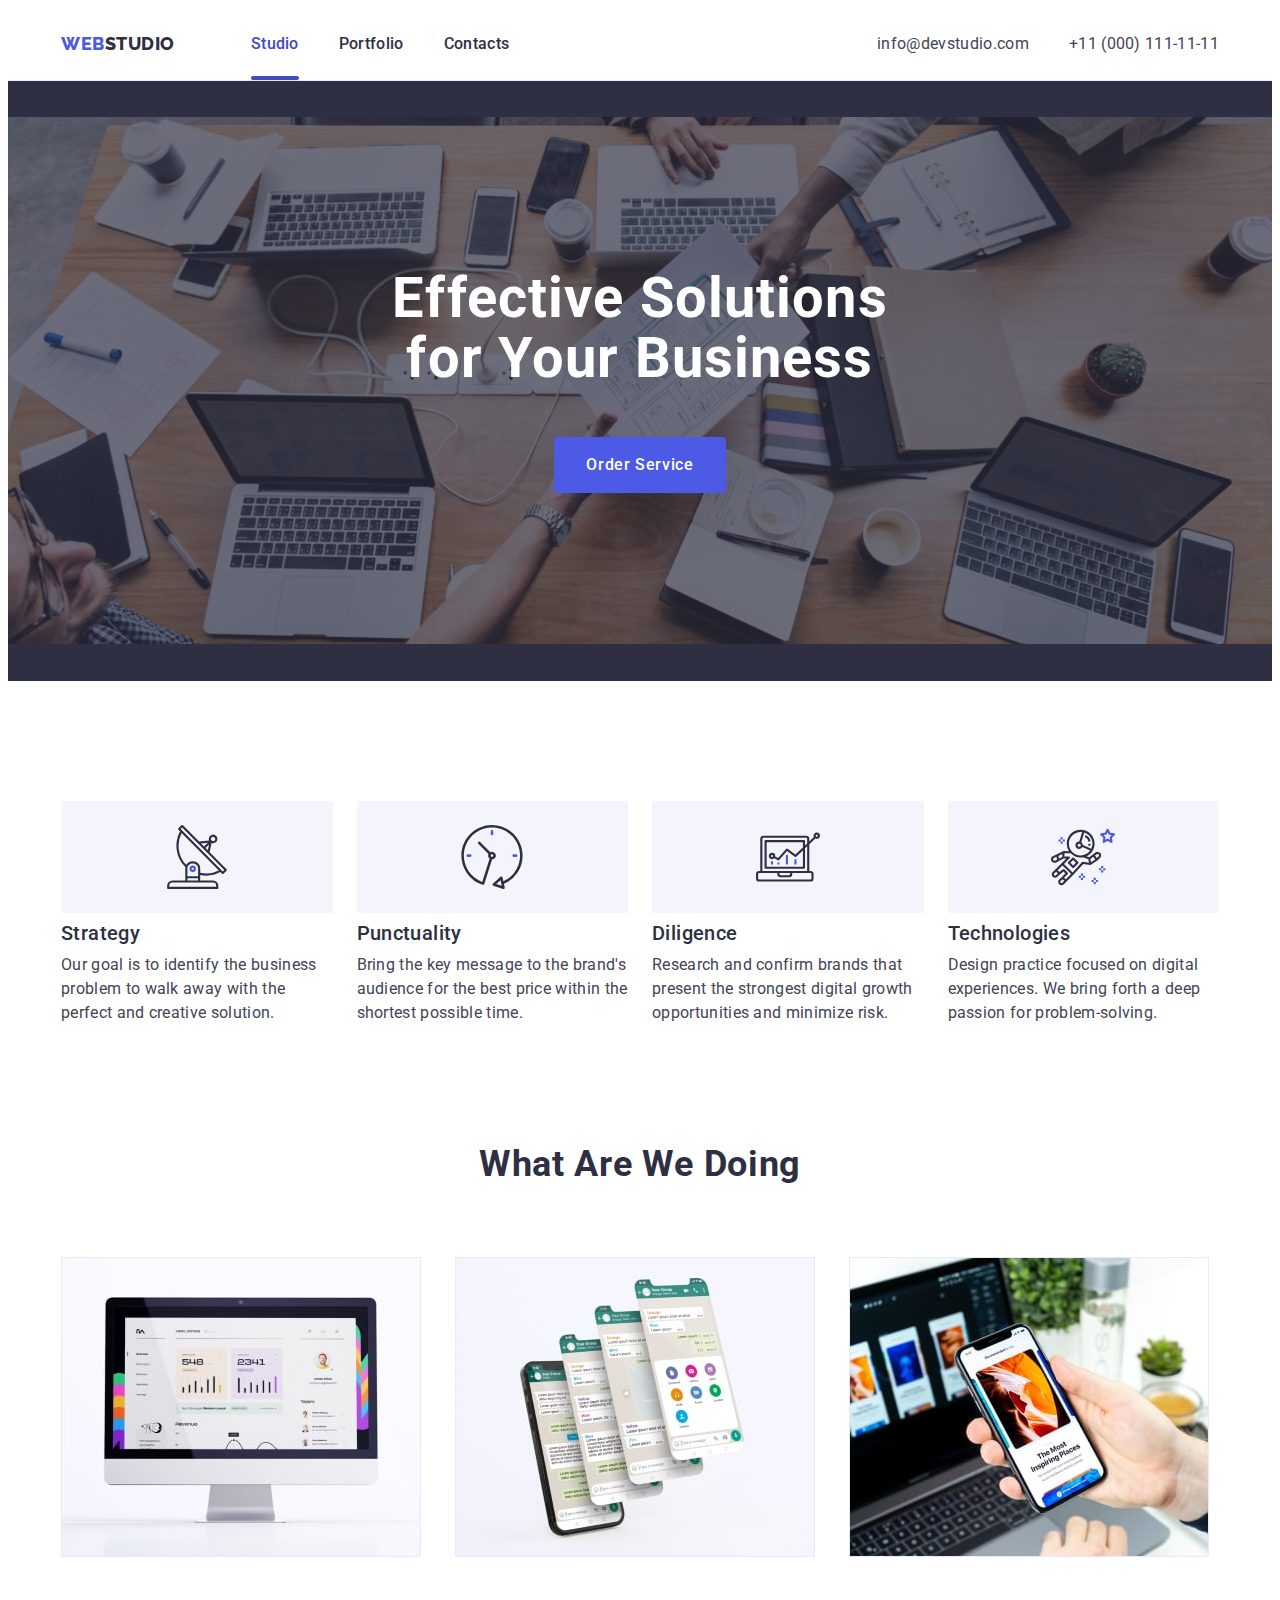
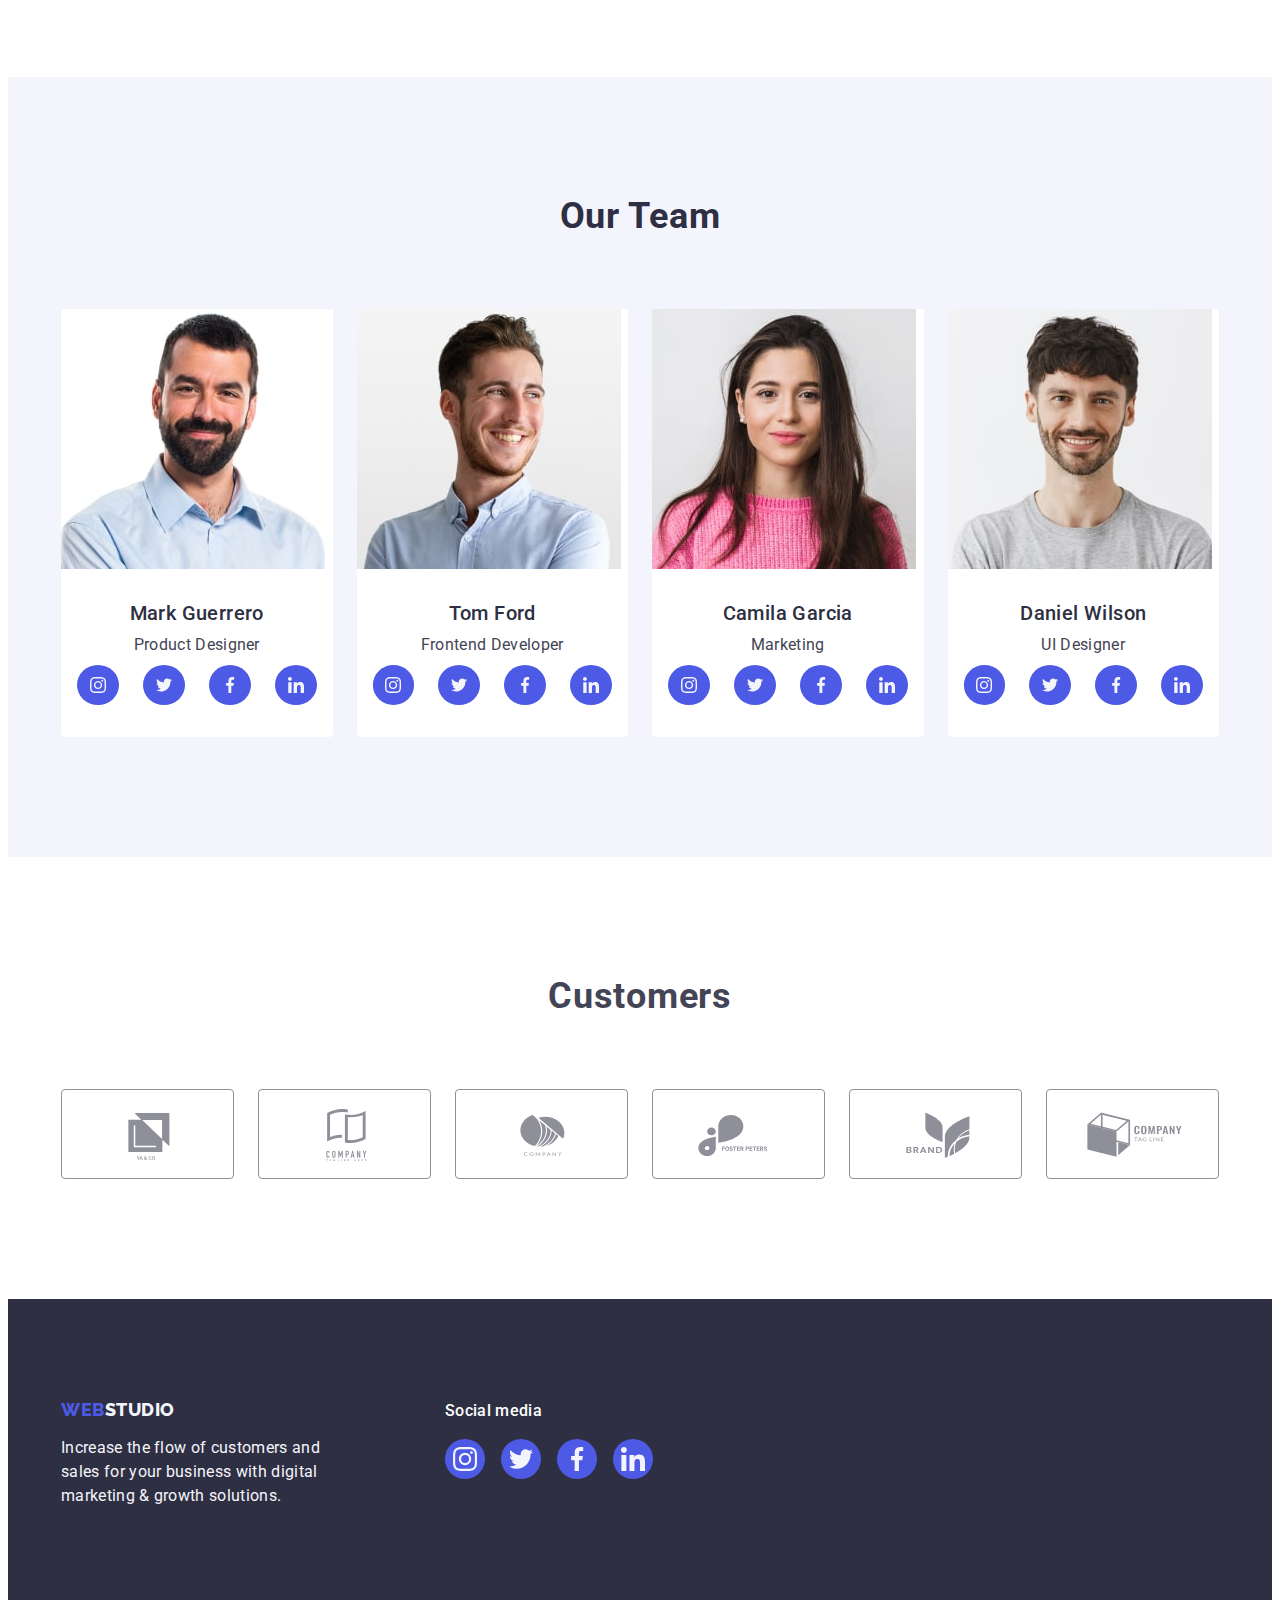
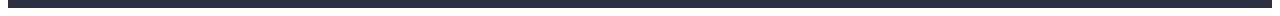
==== commit a1f71c42: "add overlay" ====
--- a/index.html
+++ b/index.html
@@ -43,7 +43,7 @@
             <li>
               <a
                 href="./index.html"
-                class="text-body-medium header-navigation-link link header-link"
+                class="text-body-medium header-navigation-link link header-link current"
                 >Studio</a
               >
             </li>
--- a/css/styles.css
+++ b/css/styles.css
@@ -160,6 +160,9 @@
 
 .header-navigation-link {
   color: var(--color-Navy-blue);
+  transition-property: color;
+  transition-duration: 250ms;
+  transition-timing-function: ease-in-out;
 }
 
 .header-navigation-link:hover,
@@ -173,6 +176,9 @@
 
 .header-address-link {
   color: var(--color-SLATE);
+  transition-property: color;
+  transition-duration: 250ms;
+  transition-timing-function: ease-in-out;
 }
 
 .header-address-link:hover,
@@ -192,6 +198,9 @@
   border-radius: 4px;
   border: none;
   min-width: 169px;
+  transition-property: background-color;
+  transition-duration: 250ms;
+  transition-timing-function: ease-in-out;
 }
 
 .button-oder:hover,
@@ -208,6 +217,9 @@
   border-radius: 4px;
   border: none;
   border: 1px solid var(--color-cornflower);
+  transition-property: color, background-color, border;
+  transition-duration: 250ms;
+  transition-timing-function: ease-in-out;
 }
 
 .button-filter:hover,
@@ -340,6 +352,9 @@
   background-color: var(--color-Iris);
   flex-basis: calc((100% - 72px) / 4);
   border-radius: 50%;
+  transition-property: background-color;
+  transition-duration: 250ms;
+  transition-timing-function: ease-in-out;
 }
 
 .section-team-icon-item:hover,
@@ -423,6 +438,9 @@
   width: 40px;
   height: 40px;
   border-radius: 50%;
+  transition-property: background-color;
+  transition-duration: 250ms;
+  transition-timing-function: ease-in-out;
 }
 
 .section-footer-icon-item:hover,
@@ -506,12 +524,57 @@
 }
 
 .header-link {
+  display: block;
   padding-top: 24px;
   padding-bottom: 24px;
 }
 
 .header-border {
   border-bottom: 1px solid var(--color-cornflower);
-  padding-top: 24px;
-  padding-bottom: 24px;
-}
+}
+
+.current {
+  color: var(--color-OCEAN);
+  padding-bottom: 0;
+}
+
+.current::after {
+  display: block;
+  content: '';
+  width: 100%;
+  height: 4px;
+  border-radius: 2px;
+  margin-top: 20px;
+  background: var(--color-OCEAN);
+}
+
+.overlay-box {
+  display: block;
+  position: relative;
+  overflow: hidden;
+}
+
+.overlay {
+  position: absolute;
+  top: 0;
+  left: 0;
+  width: 100%;
+  height: 100%;
+  transform: translateY(100%);
+  transition-property: transform;
+  transition-duration: 250ms;
+  transition-timing-function: ease-in-out;
+}
+
+.overlay-box:hover .overlay {
+  transform: translateY(0);
+}
+
+.overlay-text {
+  color: var(--color-CLOUD);
+  background: var(--color-Iris);
+  margin: 0;
+  width: 100%;
+  height: 100%;
+  padding: 40px 32px;
+}
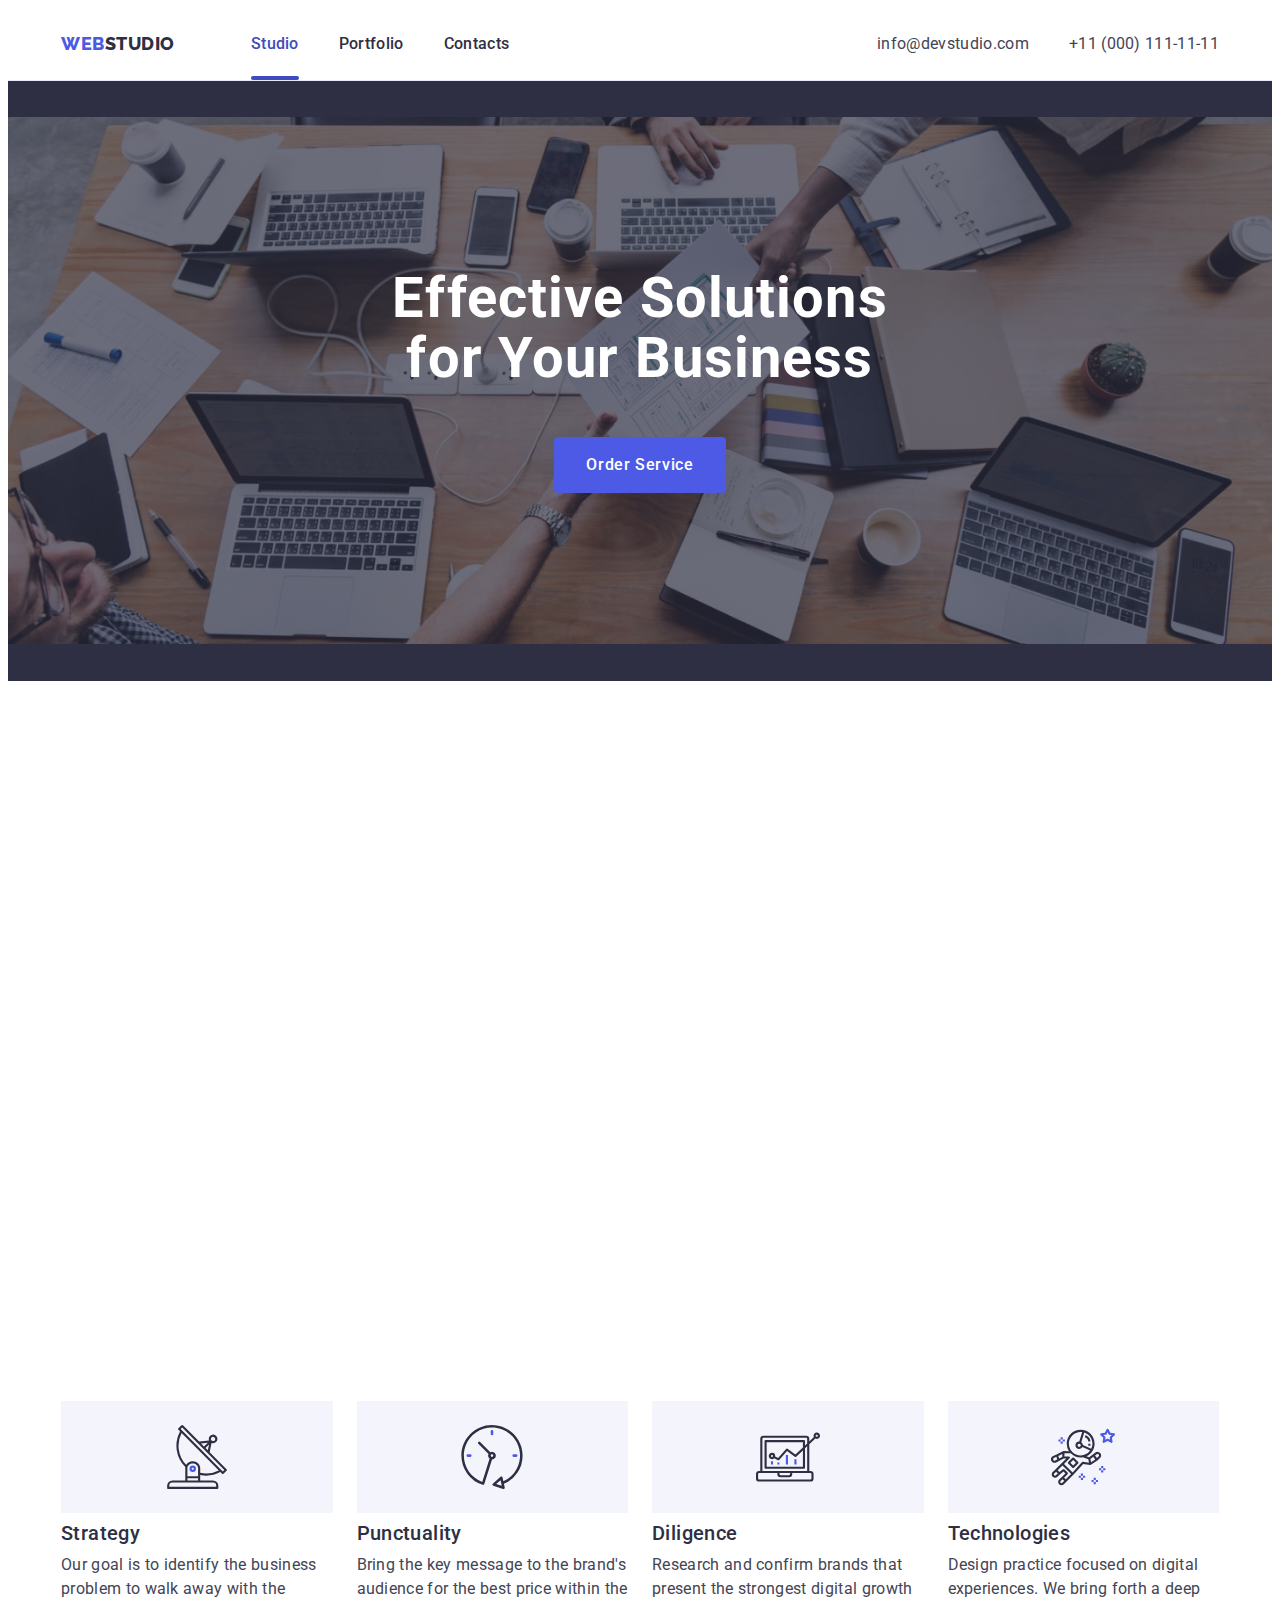
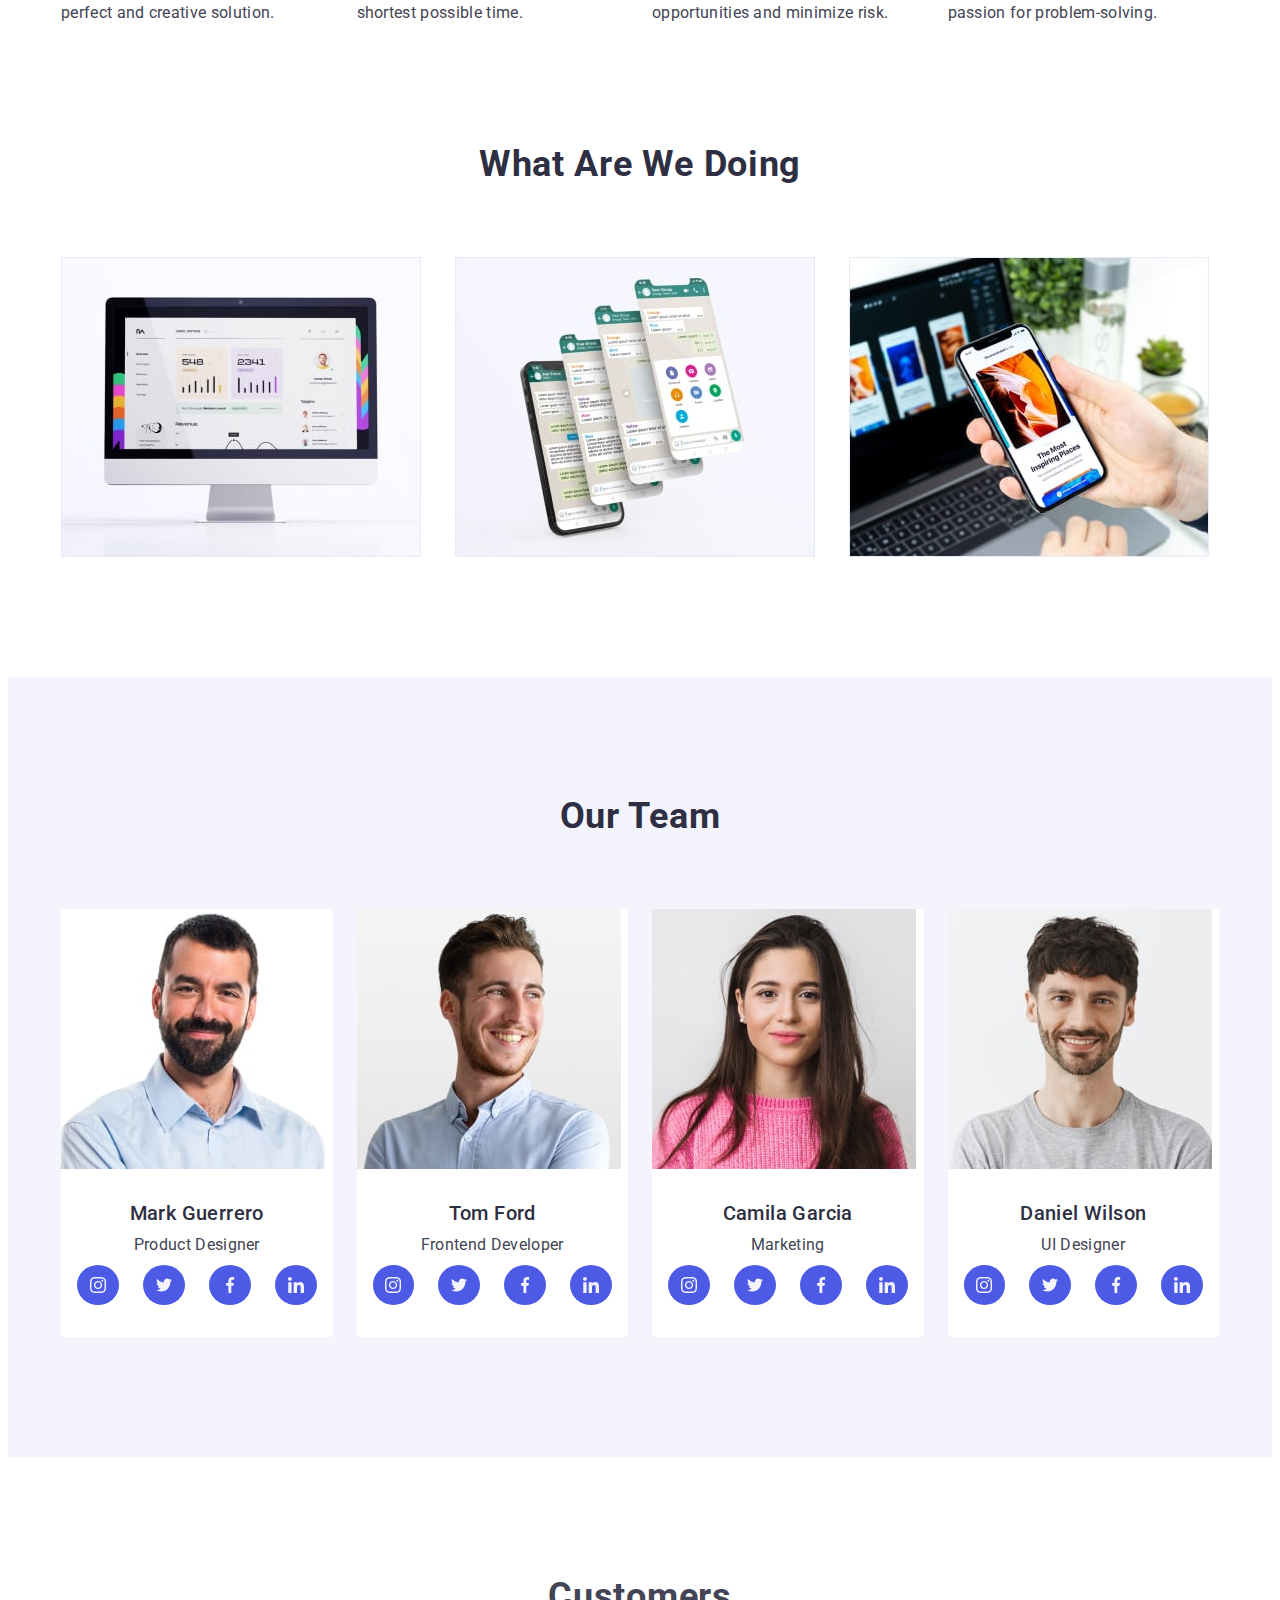
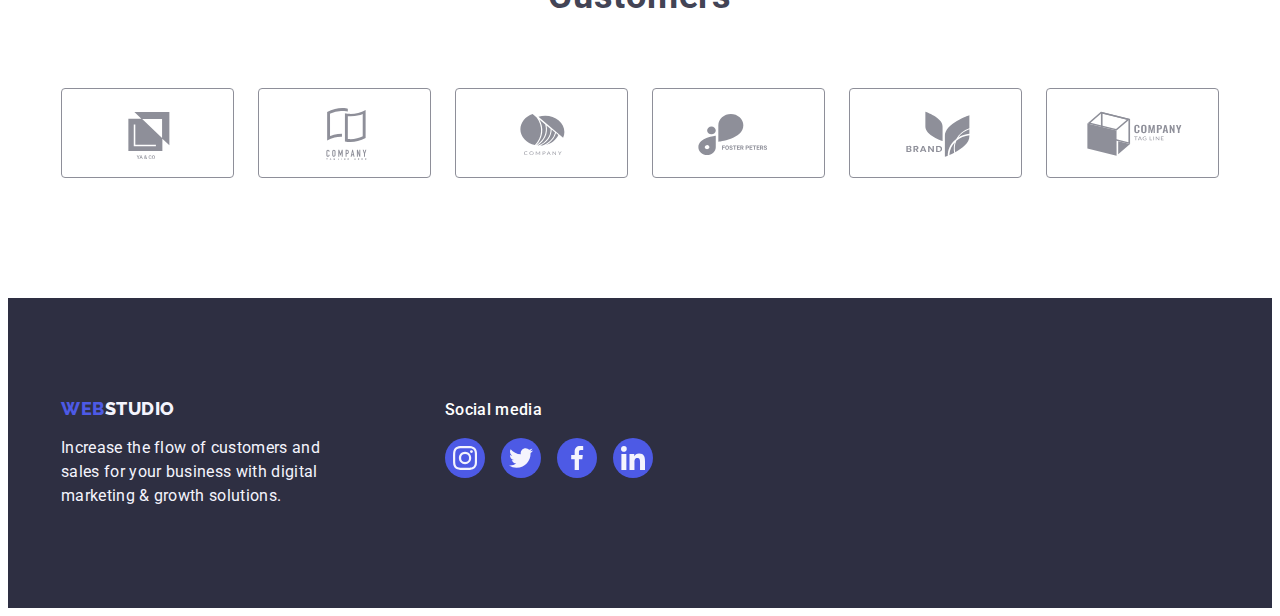
==== commit c2b438f1: "add js" ====
--- a/index.html
+++ b/index.html
@@ -89,6 +89,20 @@
     <main>
       <!--Hero section-->
       <section class="section-hero">
+        <div class="container">
+          <h1 class="text-header-large section-hero-header">
+            Effective Solutions for Your Business
+          </h1>
+
+          <!--Oder button-->
+          <button type="button" class="text-button button-oder">
+            Order Service
+          </button>
+        </div>
+      </section>
+
+      <!--Modal section-->
+      <section class="section-hero section-modal is-hidden">
         <div class="container">
           <h1 class="text-header-large section-hero-header">
             Effective Solutions for Your Business
@@ -498,5 +512,6 @@
         </div>
       </div>
     </footer>
+    <script src="./js/modal.js"></script>
   </body>
 </html>
--- a/css/styles.css
+++ b/css/styles.css
@@ -8,7 +8,7 @@
   --color-LIGHT-SLATE: #8e8f99;
   --color-cornflower: #e7e9fc;
   --color-CLOUD: #f4f4fd;
-  --color-NAVY-BLUE-modal: #2e2f42;
+  --color-NAVY-BLUE-modal: rgba(46, 47, 66, 0.4);
   --color-GREY: #2e2f42;
   --color-WHITE: #ffffff;
   --color-Dairy: #fcfcfc;
@@ -578,3 +578,15 @@
   height: 100%;
   padding: 40px 32px;
 }
+
+.is-hidden {
+  visibility: hidden;
+  opacity: 0;
+  pointer-events: all;
+}
+
+.section-modal {
+  background: var(--color-NAVY-BLUE-modal);
+  width: 100%;
+  height: 100%;
+}
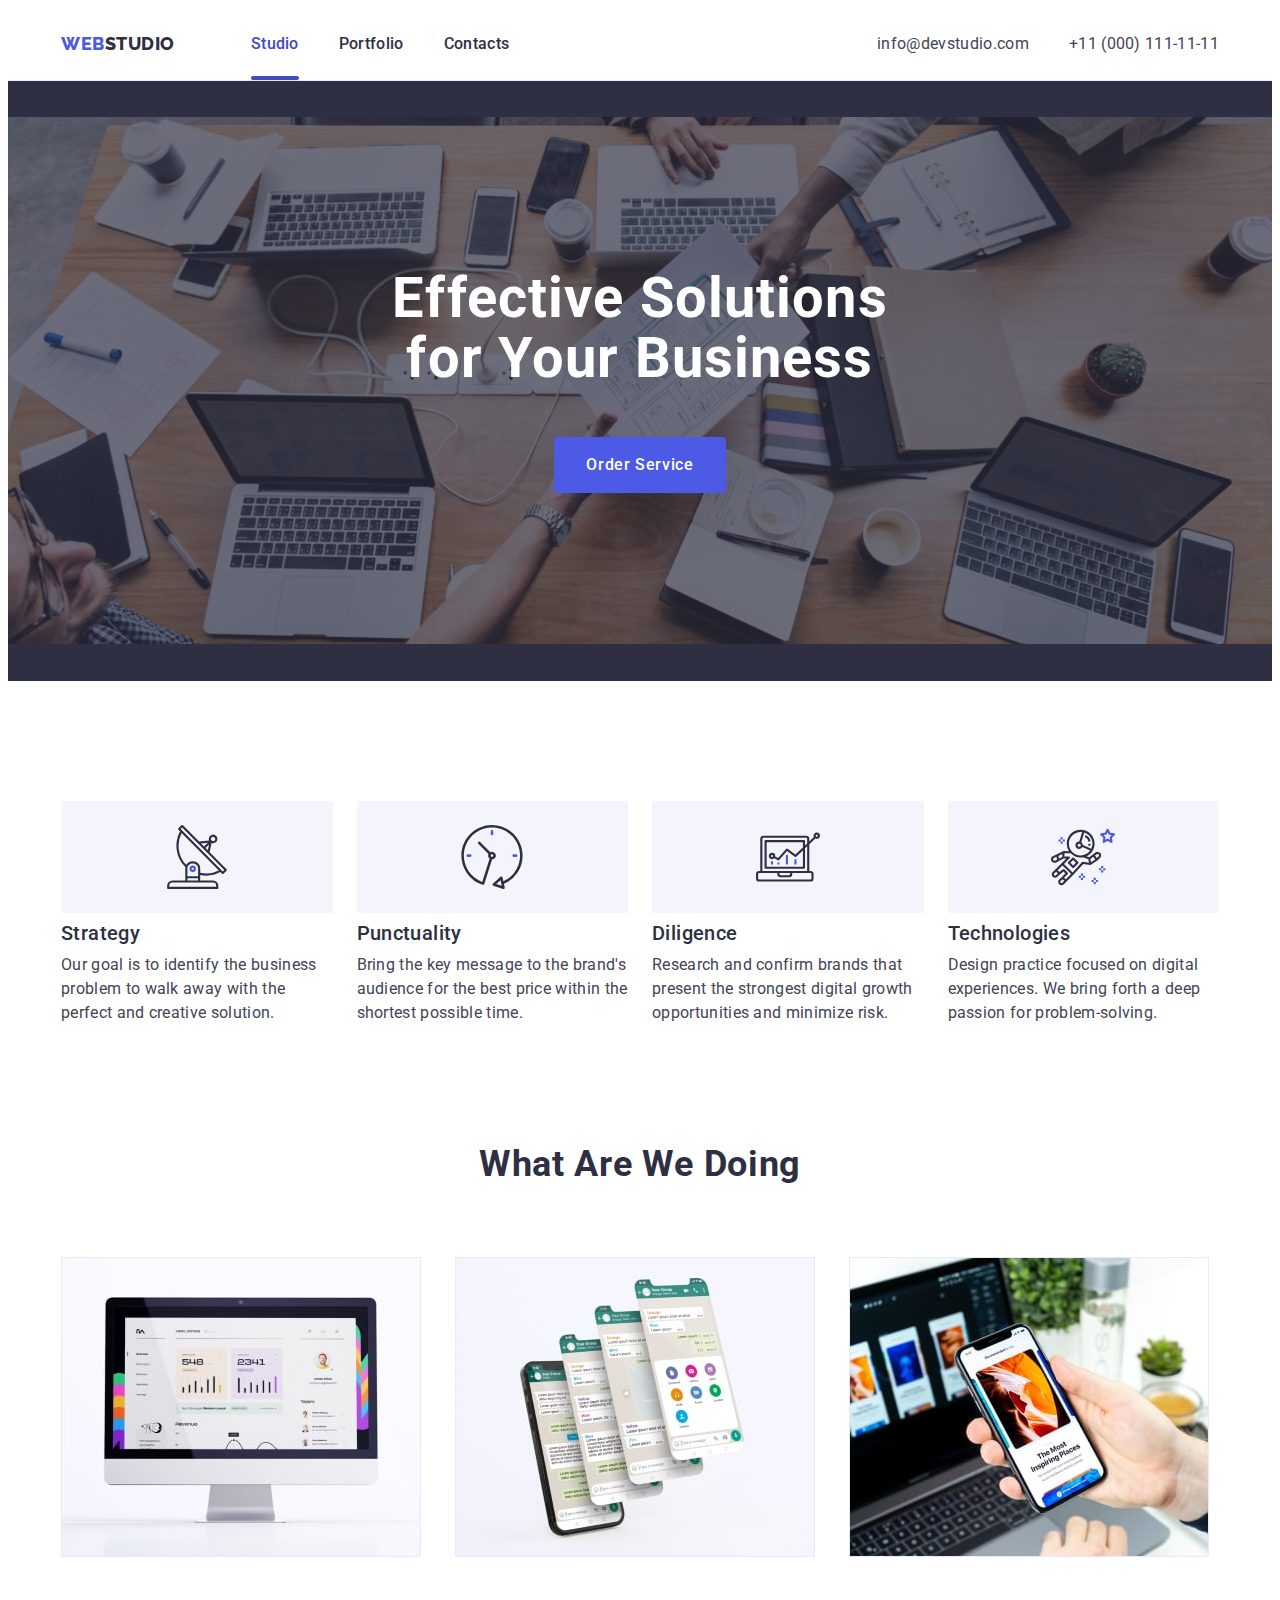
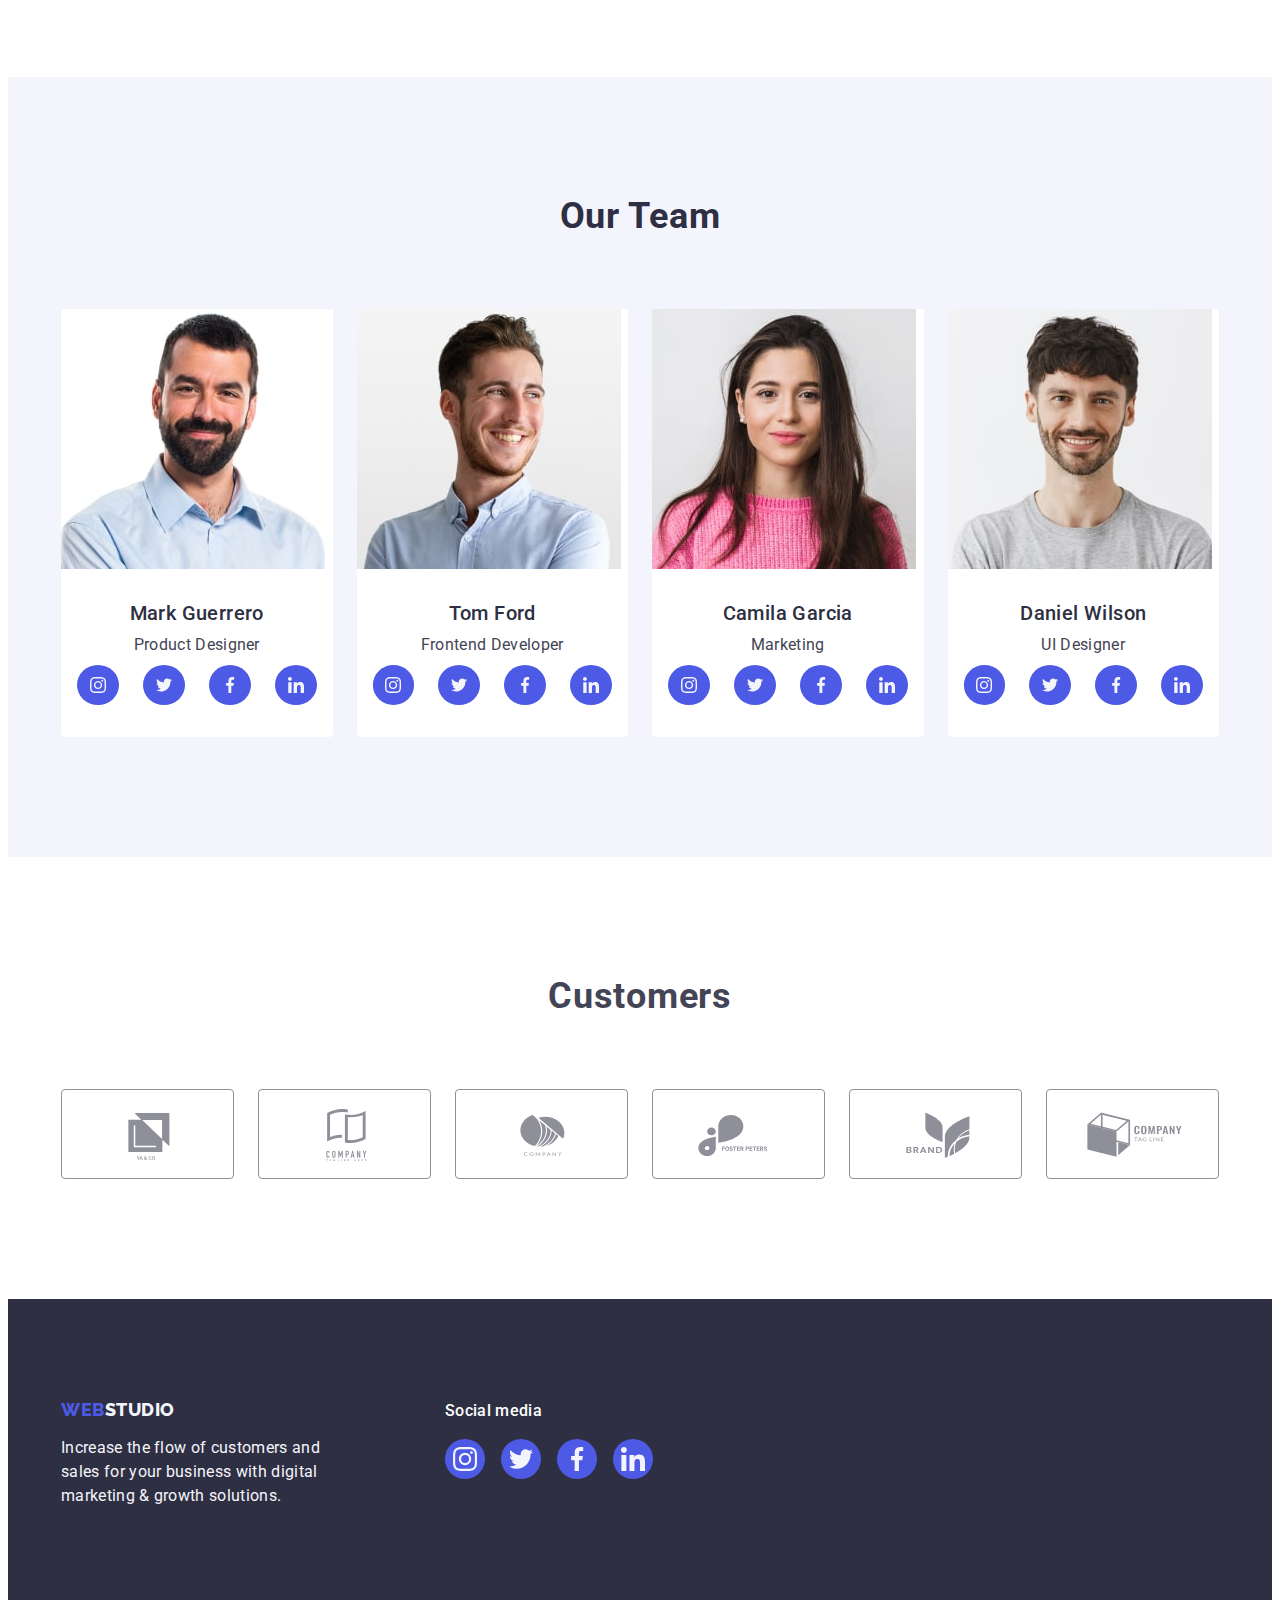
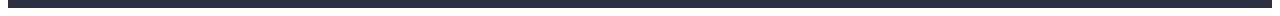
==== commit 6c4e04c9: "work on modal tab" ====
--- a/index.html
+++ b/index.html
@@ -89,20 +89,6 @@
     <main>
       <!--Hero section-->
       <section class="section-hero">
-        <div class="container">
-          <h1 class="text-header-large section-hero-header">
-            Effective Solutions for Your Business
-          </h1>
-
-          <!--Oder button-->
-          <button type="button" class="text-button button-oder">
-            Order Service
-          </button>
-        </div>
-      </section>
-
-      <!--Modal section-->
-      <section class="section-hero section-modal is-hidden">
         <div class="container">
           <h1 class="text-header-large section-hero-header">
             Effective Solutions for Your Business
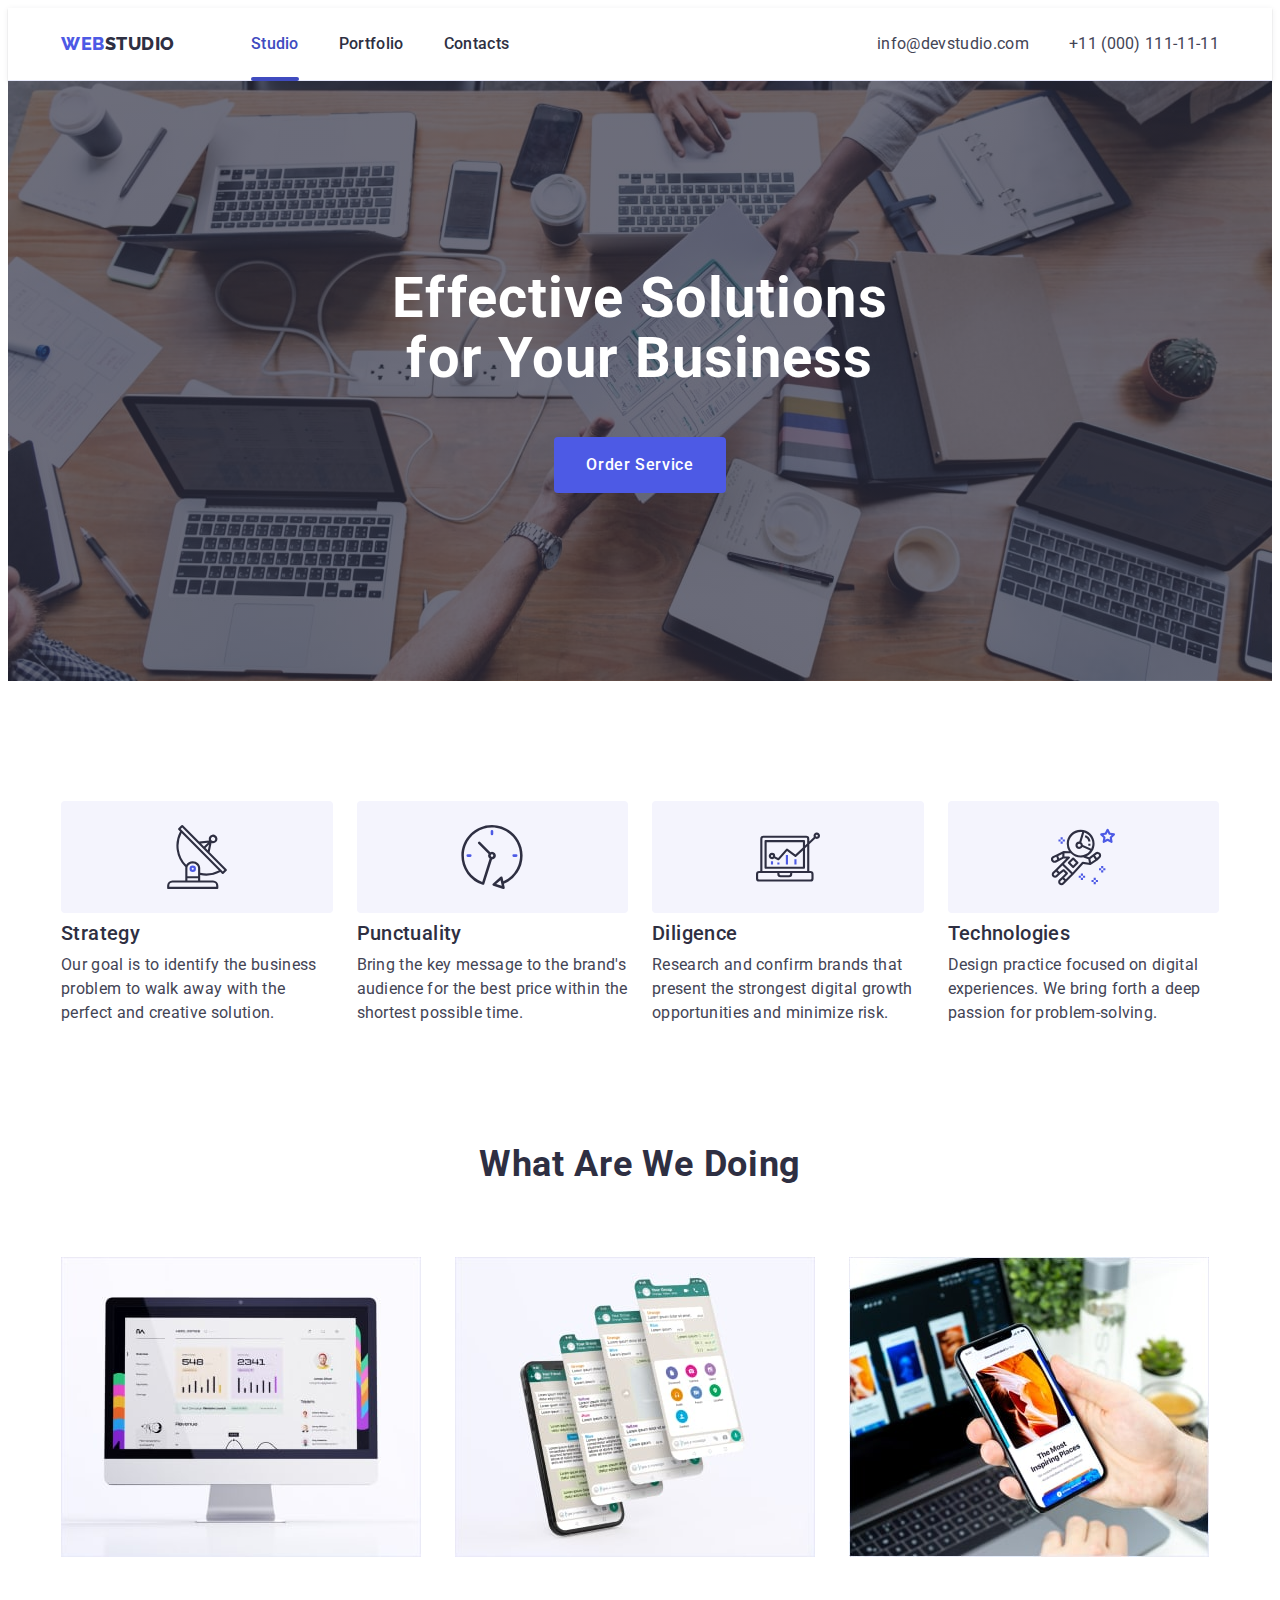
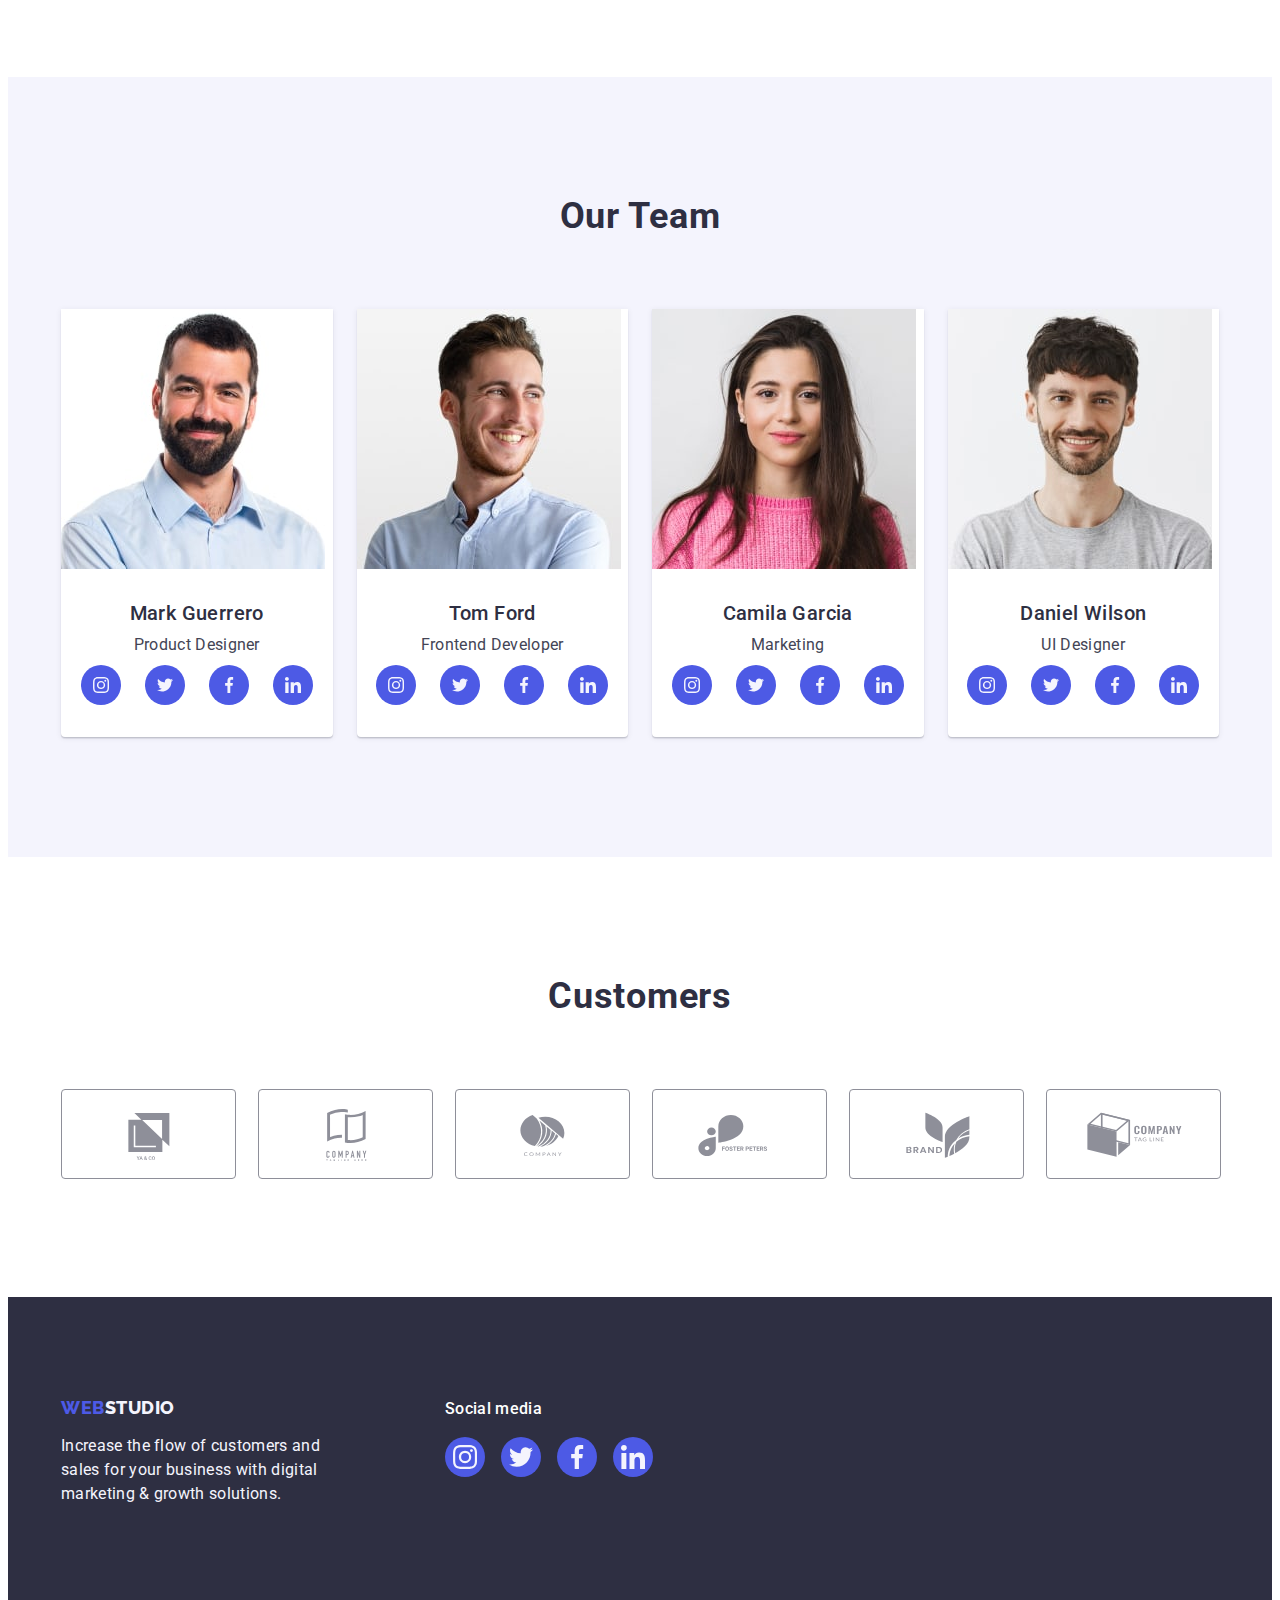
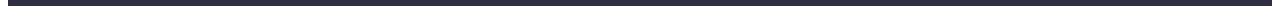
==== commit 7834c471: "fix errors" ====
--- a/index.html
+++ b/index.html
@@ -446,55 +446,51 @@
 
     <!--Footer-->
     <footer class="section-footer">
-      <div class="container">
-        <div class="section-footer-flex">
-          <!--Logo-->
-          <div class="section-footer-block-logo">
-            <a href="./index.html" class="logo link logo-footer">
-              Web<span class="logo-studio-footer">Studio</span>
-            </a>
-            <p class="text-body section-footer-text">
-              Increase the flow of customers and sales for your business with
-              digital marketing & growth solutions.
-            </p>
-          </div>
-
-          <!--Icons-->
-          <div>
-            <p class="text-body-medium section-footer-icons-text">
-              Social media
-            </p>
-            <ul class="list section-footer-list-icons">
-              <li class="section-footer-icon-item">
-                <a href="" class="link section-footer-icon-link">
-                  <svg width="24" height="24" class="section-footer-icon">
-                    <use href="./images/icons.svg#icon-instagram"></use>
-                  </svg>
-                </a>
-              </li>
-              <li class="section-footer-icon-item">
-                <a href="" class="link section-footer-icon-link">
-                  <svg width="24" height="24" class="section-footer-icon">
-                    <use href="./images/icons.svg#icon-twitter"></use>
-                  </svg>
-                </a>
-              </li>
-              <li class="section-footer-icon-item">
-                <a href="" class="link section-footer-icon-link">
-                  <svg width="24" height="24" class="section-footer-icon">
-                    <use href="./images/icons.svg#icon-facebook"></use>
-                  </svg>
-                </a>
-              </li>
-              <li class="section-footer-icon-item">
-                <a href="" class="link section-footer-icon-link">
-                  <svg width="24" height="24" class="section-footer-icon">
-                    <use href="./images/icons.svg#icon-linkedin"></use>
-                  </svg>
-                </a>
-              </li>
-            </ul>
-          </div>
+      <div class="container section-footer-flex">
+        <!--Logo-->
+        <div class="section-footer-block-logo">
+          <a href="./index.html" class="logo link logo-footer">
+            Web<span class="logo-studio-footer">Studio</span>
+          </a>
+          <p class="text-body section-footer-text">
+            Increase the flow of customers and sales for your business with
+            digital marketing & growth solutions.
+          </p>
+        </div>
+
+        <!--Icons-->
+        <div>
+          <p class="text-body-medium section-footer-icons-text">Social media</p>
+          <ul class="list section-footer-list-icons">
+            <li class="section-footer-icon-item">
+              <a href="" class="link section-footer-icon-link">
+                <svg width="24" height="24" class="section-footer-icon">
+                  <use href="./images/icons.svg#icon-instagram"></use>
+                </svg>
+              </a>
+            </li>
+            <li class="section-footer-icon-item">
+              <a href="" class="link section-footer-icon-link">
+                <svg width="24" height="24" class="section-footer-icon">
+                  <use href="./images/icons.svg#icon-twitter"></use>
+                </svg>
+              </a>
+            </li>
+            <li class="section-footer-icon-item">
+              <a href="" class="link section-footer-icon-link">
+                <svg width="24" height="24" class="section-footer-icon">
+                  <use href="./images/icons.svg#icon-facebook"></use>
+                </svg>
+              </a>
+            </li>
+            <li class="section-footer-icon-item">
+              <a href="" class="link section-footer-icon-link">
+                <svg width="24" height="24" class="section-footer-icon">
+                  <use href="./images/icons.svg#icon-linkedin"></use>
+                </svg>
+              </a>
+            </li>
+          </ul>
         </div>
       </div>
     </footer>
--- a/css/styles.css
+++ b/css/styles.css
@@ -162,7 +162,7 @@
   color: var(--color-Navy-blue);
   transition-property: color;
   transition-duration: 250ms;
-  transition-timing-function: ease-in-out;
+  transition-timing-function: cubic-bezier(0.4, 0, 0.2, 1);
 }
 
 .header-navigation-link:hover,
@@ -178,7 +178,7 @@
   color: var(--color-SLATE);
   transition-property: color;
   transition-duration: 250ms;
-  transition-timing-function: ease-in-out;
+  transition-timing-function: cubic-bezier(0.4, 0, 0.2, 1);
 }
 
 .header-address-link:hover,
@@ -200,7 +200,7 @@
   min-width: 169px;
   transition-property: background-color;
   transition-duration: 250ms;
-  transition-timing-function: ease-in-out;
+  transition-timing-function: cubic-bezier(0.4, 0, 0.2, 1);
 }
 
 .button-oder:hover,
@@ -219,7 +219,7 @@
   border: 1px solid var(--color-cornflower);
   transition-property: color, background-color, border;
   transition-duration: 250ms;
-  transition-timing-function: ease-in-out;
+  transition-timing-function: cubic-bezier(0.4, 0, 0.2, 1);
 }
 
 .button-filter:hover,
@@ -235,10 +235,12 @@
       rgba(46, 47, 66, 0.7),
       rgba(46, 47, 66, 0.7)
     ),
-    url(../images/hero/people-office\ 1.jpg);
-  background-size: contain;
+    url(../images/hero-background.jpg);
+  background-size: cover;
   background-repeat: no-repeat;
   background-position: center;
+  max-width: 1440px;
+  margin: auto;
   padding-top: 188px;
   padding-bottom: 188px;
 }
@@ -272,6 +274,10 @@
 
 .section-solutions-box {
   background: var(--color-CLOUD);
+  border-radius: 4px;
+  display: flex;
+  align-items: center;
+  justify-content: center;
   padding: 24px 0;
   margin-bottom: 8px;
 }
@@ -280,7 +286,6 @@
   display: block;
   width: 64px;
   height: 64px;
-  margin: 0 auto;
 }
 
 .section-wedo {
@@ -325,6 +330,9 @@
   background-color: var(--color-WHITE);
   flex-basis: calc((100% - 72px) / 4);
   border-radius: 0px 0px 4px 4px;
+  box-shadow: 0px 2px 1px 0px rgba(46, 47, 66, 0.08),
+    0px 1px 1px 0px rgba(46, 47, 66, 0.16),
+    0px 1px 6px 0px rgba(46, 47, 66, 0.08);
 }
 
 .section-team-item-text {
@@ -339,32 +347,37 @@
 }
 
 .section-team-item-div {
-  padding: 32px 16px;
+  padding: 32px 0;
 }
 
 .section-team-icon-list {
   display: flex;
   gap: 24px;
-  justify-content: space-between;
+  justify-content: center;
 }
 
 .section-team-icon-item {
-  background-color: var(--color-Iris);
-  flex-basis: calc((100% - 72px) / 4);
-  border-radius: 50%;
+  width: 40px;
+  height: 40px;
+
   transition-property: background-color;
   transition-duration: 250ms;
-  transition-timing-function: ease-in-out;
-}
-
-.section-team-icon-item:hover,
-.section-team-icon-item:focus {
+  transition-timing-function: cubic-bezier(0.4, 0, 0.2, 1);
+}
+
+.section-team-icon-link {
+  display: flex;
+  align-items: center;
+  justify-content: center;
+  width: 100%;
+  height: 100%;
+  background-color: var(--color-Iris);
+  border-radius: 50%;
+}
+
+.section-team-icon-link:hover,
+.section-team-icon-link:focus {
   background-color: var(--color-GREEN);
-}
-
-.section-team-icon-link {
-  display: block;
-  padding: 12px 0;
 }
 
 .section-team-icon {
@@ -377,6 +390,7 @@
 }
 
 .section-customers-header {
+  color: var(--color-Navy-blue);
   text-align: center;
   margin-bottom: 72px;
 }
@@ -389,18 +403,29 @@
 
 .section-customers-item {
   flex-basis: calc((100% - 120px) / 6);
+  height: 88px;
+}
+
+.section-customers-icon-link {
+  display: flex;
+  align-items: center;
+  justify-content: center;
+
+  width: 100%;
+  height: 100%;
   border: 1px solid var(--color-LIGHT-SLATE);
   border-radius: 4px;
-}
-
-.section-customers-icon-link {
-  display: block;
-  padding: 16px 0;
+  color: var(--color-LIGHT-SLATE);
+}
+
+.section-customers-icon-link:hover,
+.section-customers-icon-link:focus {
+  color: var(--color-OCEAN);
+  border: 1px solid var(--color-OCEAN);
 }
 
 .section-customers-icon {
-  fill: var(--color-LIGHT-SLATE);
-  margin: 0 auto;
+  fill: currentColor;
 }
 
 .section-footer {
@@ -415,6 +440,7 @@
 
 .section-footer-flex {
   display: flex;
+  align-items: baseline;
 }
 
 .section-footer-block-logo {
@@ -440,7 +466,7 @@
   border-radius: 50%;
   transition-property: background-color;
   transition-duration: 250ms;
-  transition-timing-function: ease-in-out;
+  transition-timing-function: cubic-bezier(0.4, 0, 0.2, 1);
 }
 
 .section-footer-icon-item:hover,
@@ -530,21 +556,29 @@
 }
 
 .header-border {
+  background: var(--color-WHITE);
+  box-shadow: 0px 1px 6px 0px rgba(46, 47, 66, 0.08),
+    0px 1px 1px 0px rgba(46, 47, 66, 0.16),
+    0px 2px 1px 0px rgba(46, 47, 66, 0.08);
   border-bottom: 1px solid var(--color-cornflower);
 }
 
 .current {
   color: var(--color-OCEAN);
-  padding-bottom: 0;
+
+  position: relative;
 }
 
 .current::after {
-  display: block;
+  position: absolute;
+  left: 0;
+  bottom: -1px;
+
   content: '';
   width: 100%;
   height: 4px;
   border-radius: 2px;
-  margin-top: 20px;
+
   background: var(--color-OCEAN);
 }
 
@@ -563,7 +597,7 @@
   transform: translateY(100%);
   transition-property: transform;
   transition-duration: 250ms;
-  transition-timing-function: ease-in-out;
+  transition-timing-function: cubic-bezier(0.4, 0, 0.2, 1);
 }
 
 .overlay-box:hover .overlay {
